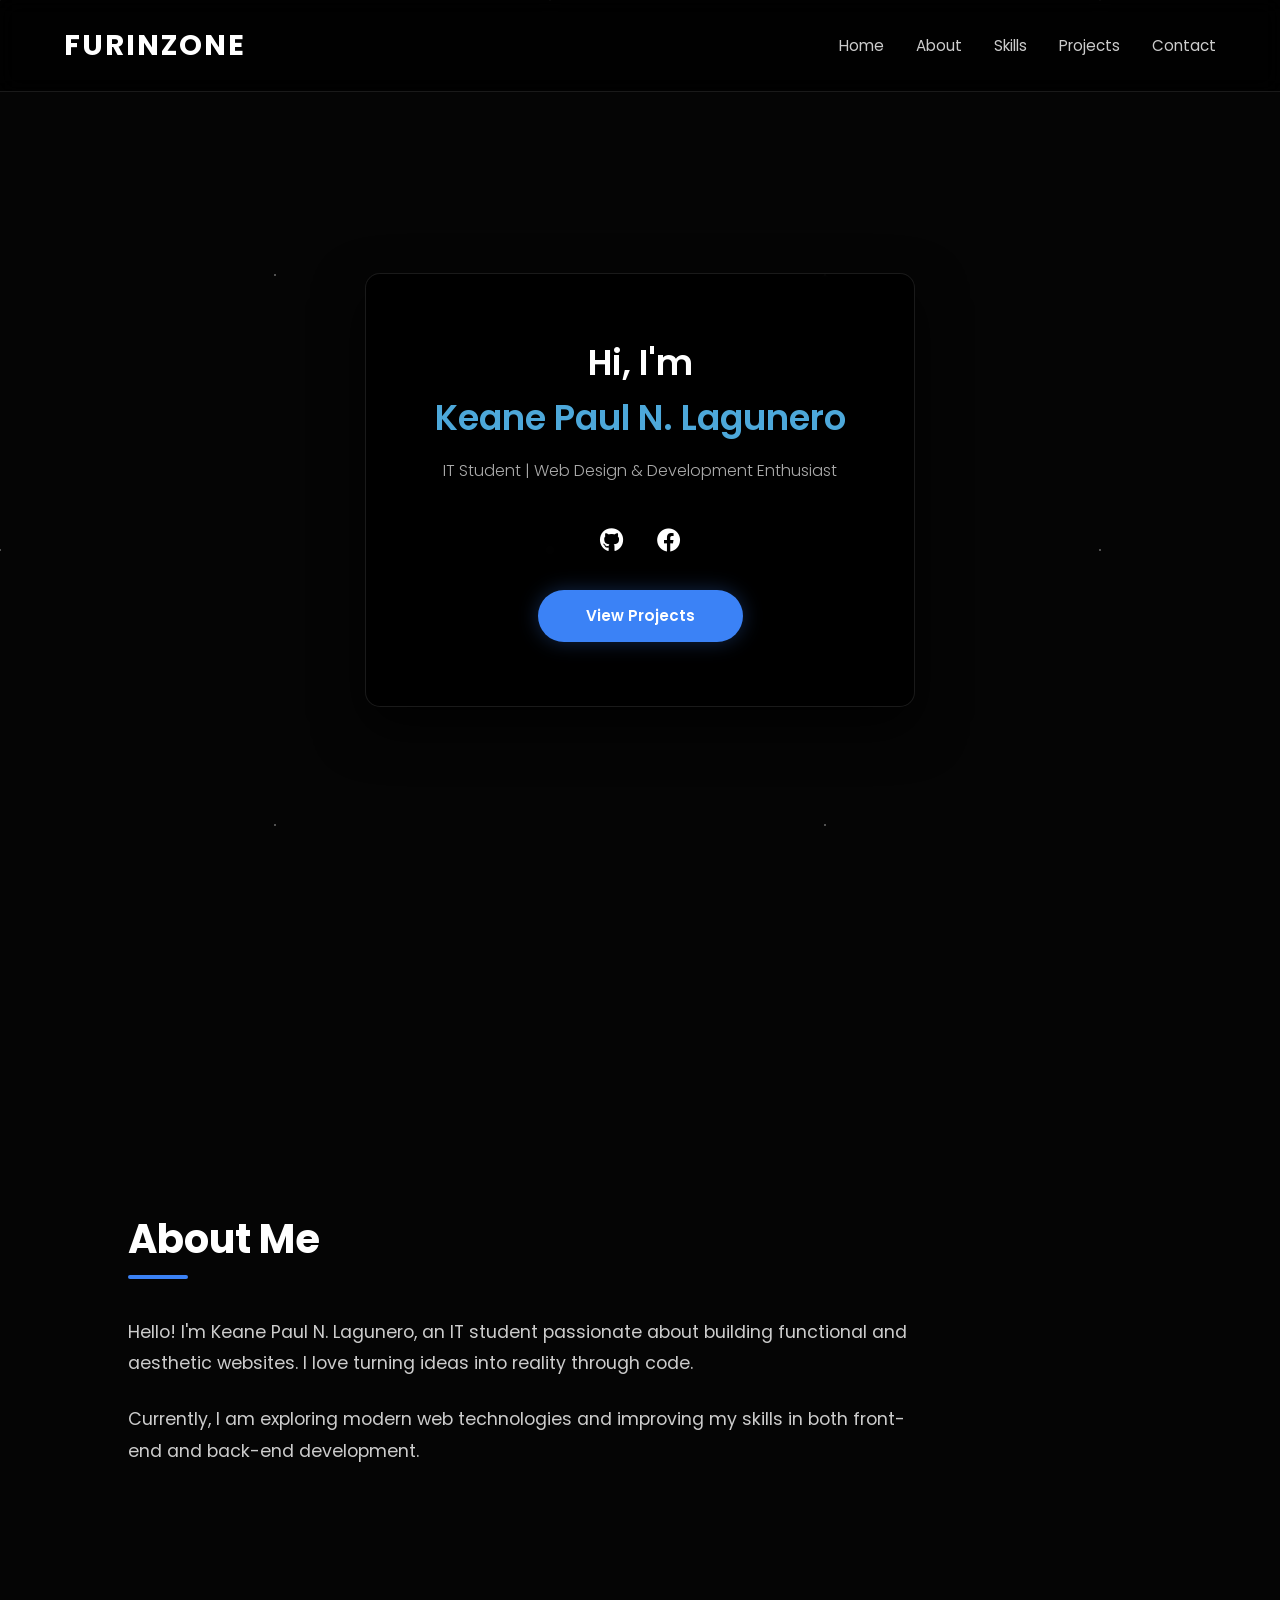
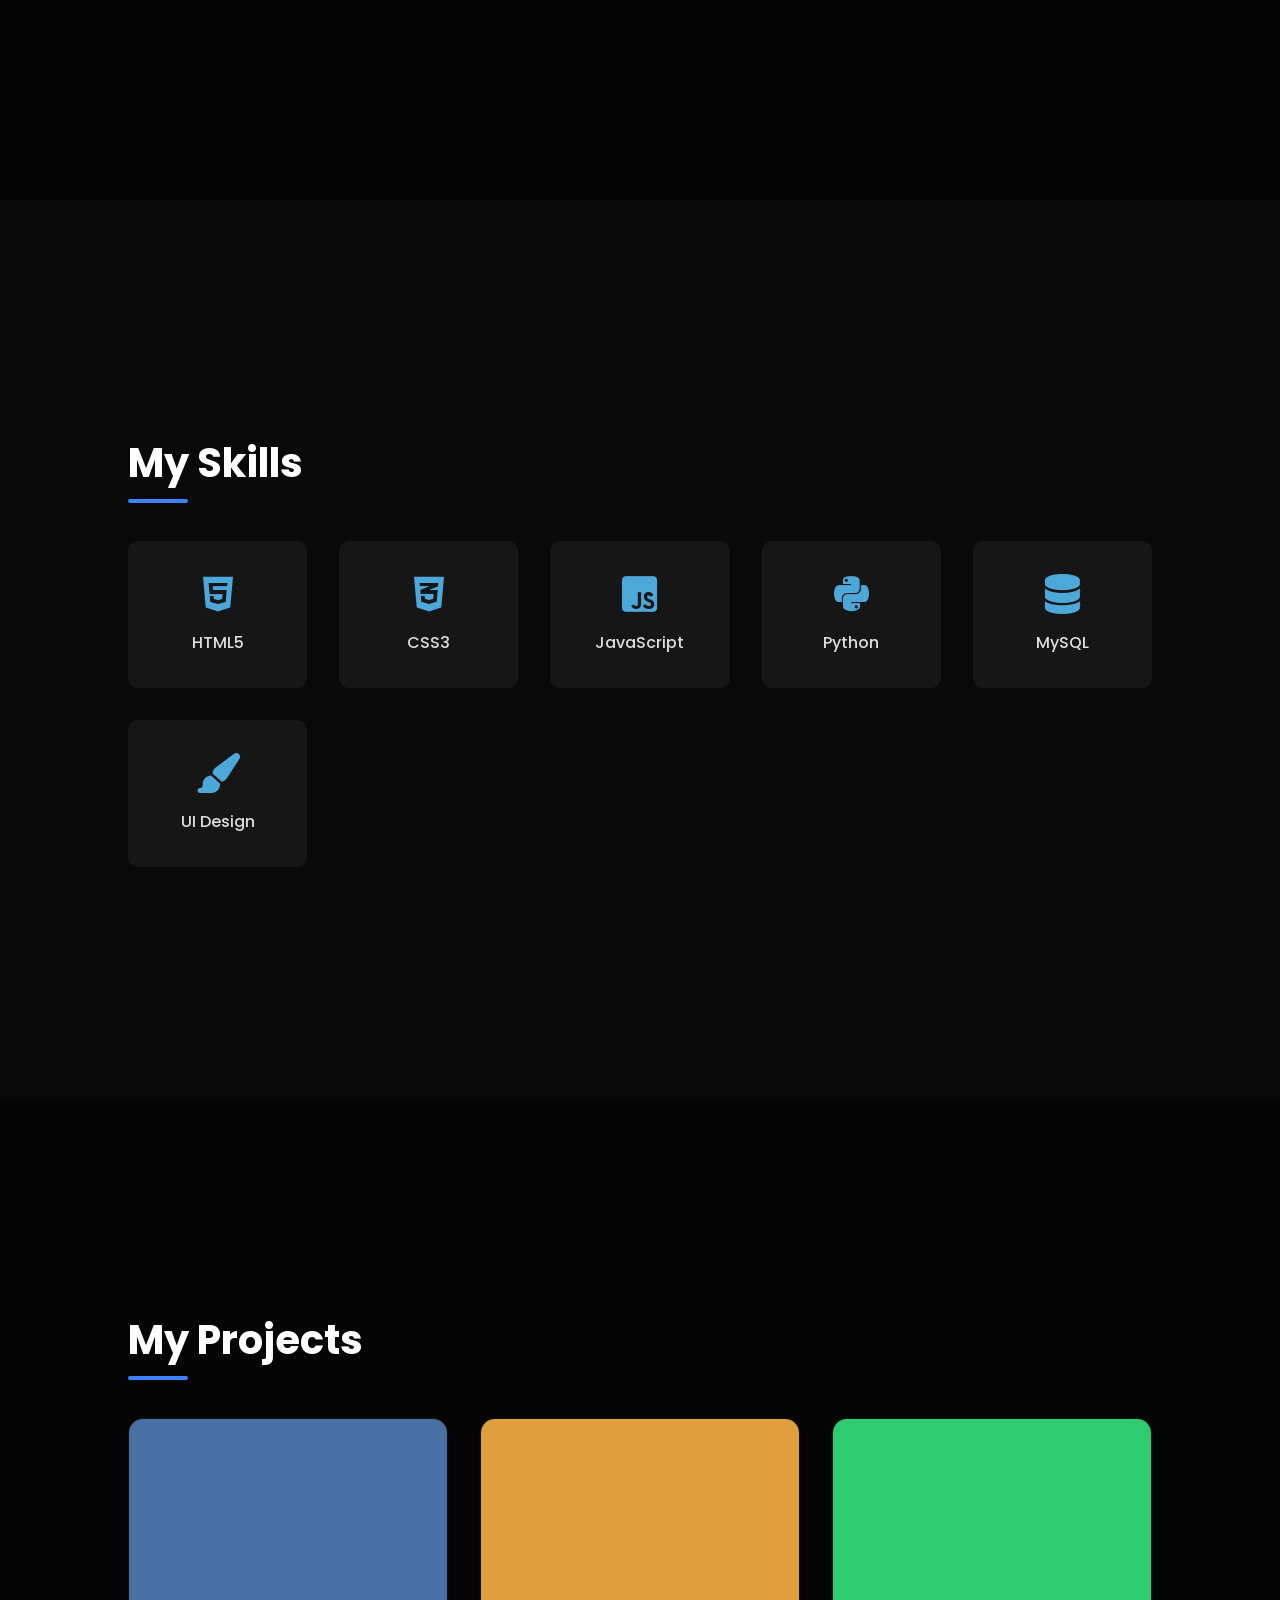
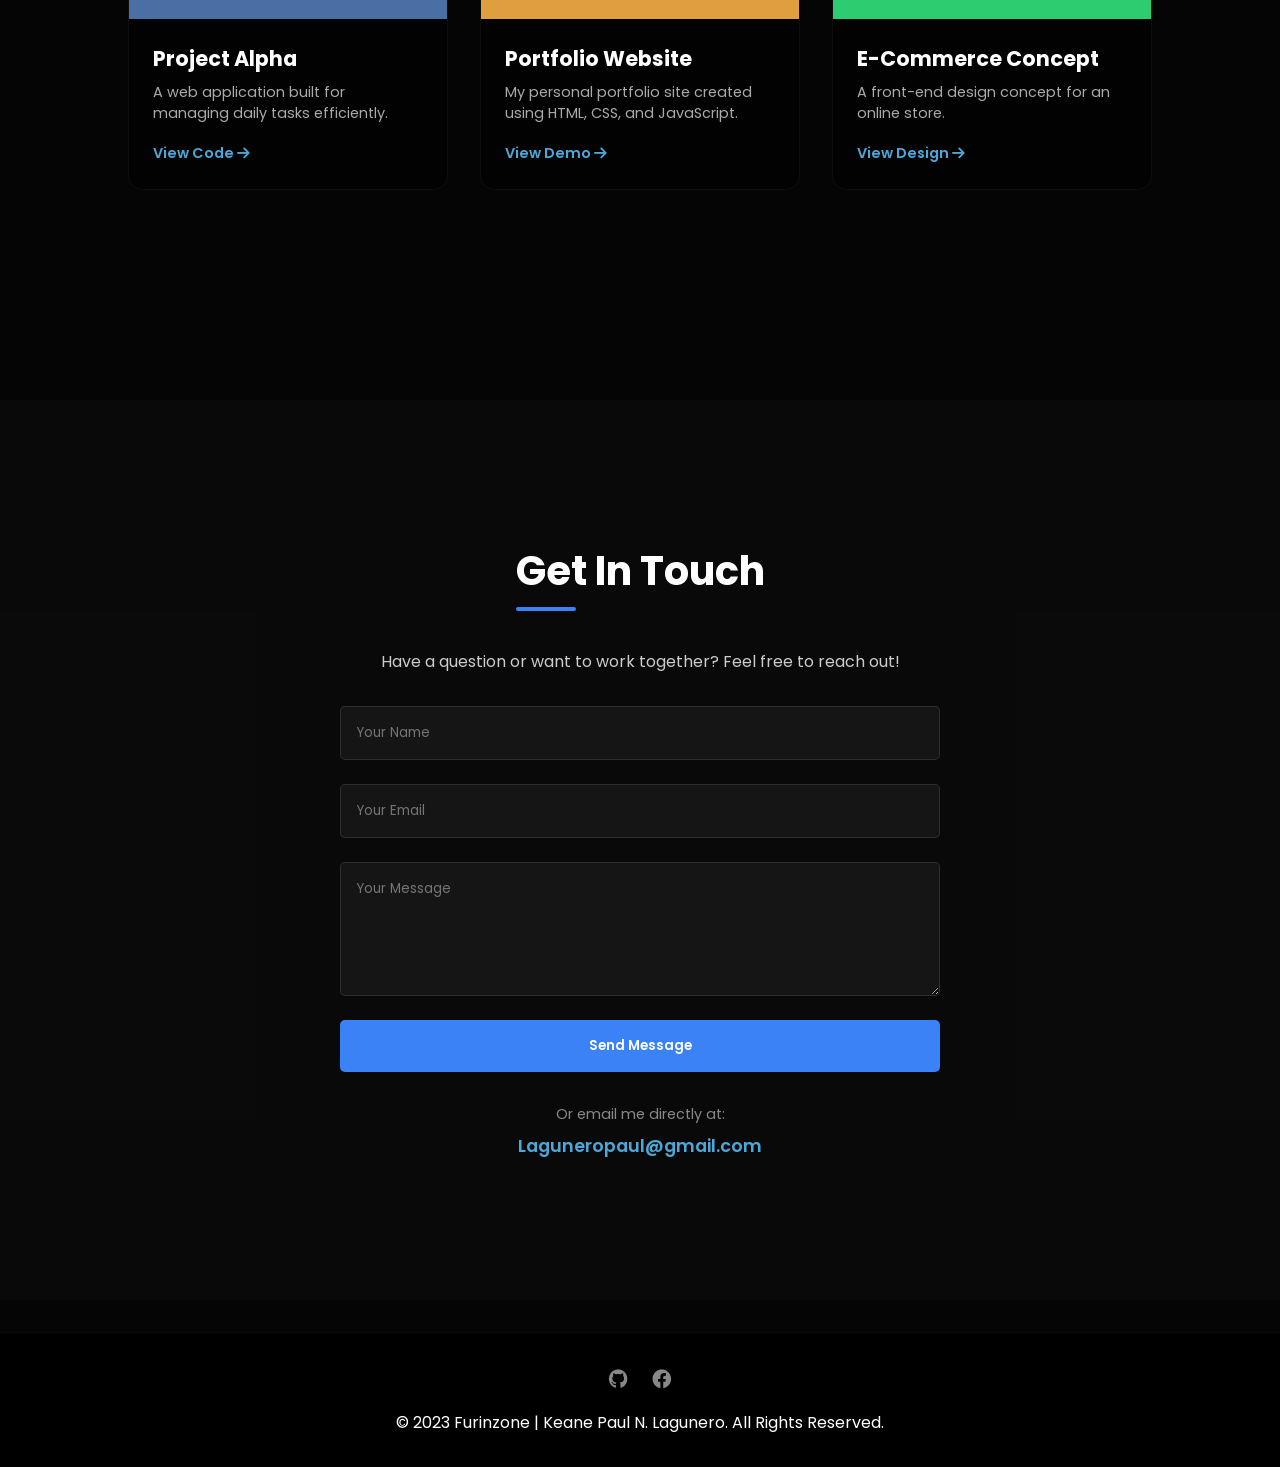
==== index.html @ 9ec929b7 "initial commit" ====
<!DOCTYPE html>
<html lang="en">
<head>
    <meta charset="UTF-8">
    <meta name="viewport" content="width=device-width, initial-scale=1.0">
    <title>Furinzone | Portfolio</title>
    <link rel="stylesheet" href="website/style.css">
    <!-- Google Fonts -->
    <link href="https://fonts.googleapis.com/css2?family=Poppins:wght@300;400;600;700&display=swap" rel="stylesheet">
    <!-- Icons -->
    <link rel="stylesheet" href="https://cdnjs.cloudflare.com/ajax/libs/font-awesome/6.0.0/css/all.min.css">
</head>
<body>

<!-- Navigation Bar -->
<nav class="navbar">
    <div class="logo">Furinzone</div>
    <ul class="nav-links">
        <li><a href="#home">Home</a></li>
        <li><a href="#about">About</a></li>
        <li><a href="#skills">Skills</a></li>
        <li><a href="#projects">Projects</a></li>
        <li><a href="#contact">Contact</a></li>
    </ul>
</nav>

<!-- SECTION 1: HOME / HERO -->
<section id="home" class="hero-section">
    <div class="hero-card">
        <div class="card-content">
            <h1>Hi, I'm <span class="highlight">Keane Paul N. Lagunero</span></h1>
            <p class="subtitle">IT Student | Web Design & Development Enthusiast</p>

            <!-- Social Links in Hero Card -->
            <div class="social-links-hero">
                <a href="https://github.com/ccoc0" target="_blank" title="GitHub"><i class="fab fa-github"></i></a>
                <a href="https://www.facebook.com/keanepaul1l/" target="_blank" title="Facebook"><i class="fab fa-facebook"></i></a>
            </div>

            <a href="#projects" class="btn-view">View Projects</a>
        </div>
    </div>
</section>

<!-- SECTION 2: ABOUT -->
<section id="about" class="section-style">
    <div class="container-box">
        <h2 class="section-title">About Me</h2>
        <p>Hello! I'm Keane Paul N. Lagunero, an IT student passionate about building functional and aesthetic websites. I love turning ideas into reality through code.</p>
        <p>Currently, I am exploring modern web technologies and improving my skills in both front-end and back-end development.</p>
    </div>
</section>

<!-- SECTION 3: SKILLS -->
<section id="skills" class="section-style alt-bg">
    <div class="container-box">
        <h2 class="section-title">My Skills</h2>
        <div class="skills-grid">
            <div class="skill-item">
                <i class="fab fa-html5"></i>
                <span>HTML5</span>
            </div>
            <div class="skill-item">
                <i class="fab fa-css3-alt"></i>
                <span>CSS3</span>
            </div>
            <div class="skill-item">
                <i class="fab fa-js-square"></i>
                <span>JavaScript</span>
            </div>
            <div class="skill-item">
                <i class="fab fa-python"></i>
                <span>Python</span>
            </div>
            <div class="skill-item">
                <i class="fas fa-database"></i>
                <span>MySQL</span>
            </div>
            <div class="skill-item">
                <i class="fas fa-paint-brush"></i>
                <span>UI Design</span>
            </div>
        </div>
    </div>
</section>

<!-- SECTION 4: PROJECTS -->
<section id="projects" class="section-style">
    <div class="container-box">
        <h2 class="section-title">My Projects</h2>
        <div class="projects-grid">
            <!-- Project 1 -->
            <div class="project-card">
                <div class="project-img" style="background-color: #4a6fa5;"></div>
                <div class="project-info">
                    <h3>Project Alpha</h3>
                    <p>A web application built for managing daily tasks efficiently.</p>
                    <a href="#" class="project-link">View Code <i class="fas fa-arrow-right"></i></a>
                </div>
            </div>
            <!-- Project 2 -->
            <div class="project-card">
                <div class="project-img" style="background-color: #e09f3e;"></div>
                <div class="project-info">
                    <h3>Portfolio Website</h3>
                    <p>My personal portfolio site created using HTML, CSS, and JavaScript.</p>
                    <a href="#" class="project-link">View Demo <i class="fas fa-arrow-right"></i></a>
                </div>
            </div>
            <!-- Project 3 -->
            <div class="project-card">
                <div class="project-img" style="background-color: #2ecc71;"></div>
                <div class="project-info">
                    <h3>E-Commerce Concept</h3>
                    <p>A front-end design concept for an online store.</p>
                    <a href="#" class="project-link">View Design <i class="fas fa-arrow-right"></i></a>
                </div>
            </div>
        </div>
    </div>
</section>

<!-- SECTION 5: CONTACT -->
<section id="contact" class="section-style alt-bg">
    <div class="container-box contact-container">
        <h2 class="section-title">Get In Touch</h2>
        <p>Have a question or want to work together? Feel free to reach out!</p>

        <!-- UPDATED FORM: This will open your email app to send the message -->
        <form class="contact-form" action="https://formspree.io/f/xeepodow" method="POST">
            <!-- Note: To make it send directly without backend code, change the form action to: -->
            <!-- action="mailto:Laguneropaul@gmail.com" method="POST" enctype="text/plain" -->
            <!-- But the cleanest way is the Mailto button below or Formspree -->

            <input type="text" name="name" placeholder="Your Name" required>
            <input type="email" name="email" placeholder="Your Email" required>
            <textarea name="message" placeholder="Your Message" rows="5" required></textarea>

            <!-- Button sends to your Gmail -->
            <button type="submit">Send Message</button>
        </form>

        <!-- Direct Email Button -->
        <div class="direct-contact">
            <p>Or email me directly at:</p>
            <a href="mailto:Laguneropaul@gmail.com" class="email-link">Laguneropaul@gmail.com</a>
        </div>
    </div>
</section>

<!-- Footer -->
<footer>
    <div class="footer-content">
        <!-- Socials in Footer -->
        <div class="social-links-footer">
            <a href="https://github.com/sheroneko380" target="_blank"><i class="fab fa-github"></i></a>
            <a href="https://facebook.com/keane.lagunero" target="_blank"><i class="fab fa-facebook"></i></a>
        </div>
        <p>&copy; 2023 Furinzone | Keane Paul N. Lagunero. All Rights Reserved.</p>
    </div>
</footer>

</body>
</html>
---- website/style.css ----
/* --- General Setup --- */
* {
    margin: 0;
    padding: 0;
    box-sizing: border-box;
}

html {
    scroll-behavior: smooth; /* Makes clicking nav links smooth */
}

body {
    font-family: 'Poppins', sans-serif;
    color: #fff;
    background-color: #050505; /* Deep dark background */
    overflow-x: hidden;
}

/* --- Starry Background Effect --- */
body::before {
    content: '';
    position: fixed;
    top: 0;
    left: 0;
    width: 100%;
    height: 100%;
    background-image:
            radial-gradient(white 1px, transparent 1px),
            radial-gradient(white 1px, transparent 1px);
    background-size: 550px 550px;
    background-position: 0 0, 275px 275px;
    z-index: -1; /* Puts stars behind everything */
    opacity: 0.3; /* Makes stars subtle */
}

/* --- Navigation --- */
.navbar {
    position: fixed;
    top: 0;
    width: 100%;
    display: flex;
    justify-content: space-between;
    align-items: center;
    padding: 1.5rem 5%;
    background-color: rgba(0, 0, 0, 0.8); /* Semi-transparent nav */
    backdrop-filter: blur(10px);
    z-index: 1000;
    border-bottom: 1px solid rgba(255, 255, 255, 0.1);
}

.logo {
    font-size: 1.8rem;
    font-weight: 700;
    letter-spacing: 2px;
    text-transform: uppercase;
    color: #fff;
}

.nav-links {
    display: flex;
    list-style: none;
    gap: 2rem;
}

.nav-links a {
    text-decoration: none;
    color: #ccc;
    font-size: 0.95rem;
    font-weight: 400;
    transition: 0.3s;
    position: relative;
}

.nav-links a:hover {
    color: #fff;
}

.nav-links a::after {
    content: '';
    position: absolute;
    width: 0;
    height: 2px;
    bottom: -5px;
    left: 0;
    background-color: #4da8da;
    transition: width 0.3s;
}

.nav-links a:hover::after {
    width: 100%;
}

/* --- Hero Section (Home) --- */
.hero-section {
    height: 100vh;
    display: flex;
    justify-content: center;
    align-items: center;
    padding-top: 80px; /* Space for fixed navbar */
}

.hero-card {
    background: rgba(0, 0, 0, 0.85);
    border: 1px solid rgba(255, 255, 255, 0.1);
    border-radius: 15px;
    padding: 4rem;
    width: 550px;
    text-align: center;
    box-shadow: 0 20px 50px rgba(0, 0, 0, 0.8);
    backdrop-filter: blur(5px);
    animation: float 6s ease-in-out infinite;
}

@keyframes float {
    0% { transform: translateY(0px); }
    50% { transform: translateY(-10px); }
    100% { transform: translateY(0px); }
}

.card-content h1 {
    font-size: 2.2rem;
    font-weight: 600;
    line-height: 1.4;
    margin-bottom: 1rem;
}

.highlight {
    color: #4da8da;
    display: block;
    margin-top: 5px;
}

.subtitle {
    color: #aaa;
    font-size: 1rem;
    margin-bottom: 2.5rem;
    font-weight: 300;
}

.btn-view {
    display: inline-block;
    background-color: #3b82f6;
    color: #fff;
    padding: 0.9rem 3rem;
    border-radius: 30px;
    text-decoration: none;
    font-weight: 600;
    font-size: 0.95rem;
    transition: 0.3s;
    box-shadow: 0 0 20px rgba(59, 130, 246, 0.3);
}

.btn-view:hover {
    background-color: #2563eb;
    transform: translateY(-3px);
    box-shadow: 0 0 25px rgba(59, 130, 246, 0.5);
}

/* --- General Sections --- */
.section-style {
    min-height: 100vh;
    padding: 100px 10%;
    display: flex;
    justify-content: center;
    align-items: center;
}

.container-box {
    max-width: 1100px;
    width: 100%;
}

.section-title {
    font-size: 2.5rem;
    margin-bottom: 3rem;
    position: relative;
    display: inline-block;
}

.section-title::after {
    content: '';
    position: absolute;
    left: 0;
    bottom: -10px;
    width: 60px;
    height: 4px;
    background-color: #3b82f6;
    border-radius: 2px;
}

.alt-bg {
    background-color: rgba(255, 255, 255, 0.02); /* Very subtle light difference */
}

/* --- About Section --- */
#about p {
    font-size: 1.1rem;
    color: #ccc;
    margin-bottom: 1.5rem;
    line-height: 1.8;
    max-width: 800px;
}

/* --- Skills Section --- */
.skills-grid {
    display: grid;
    grid-template-columns: repeat(auto-fit, minmax(150px, 1fr));
    gap: 2rem;
    text-align: center;
}

.skill-item {
    background: rgba(255, 255, 255, 0.05);
    padding: 2rem 1rem;
    border-radius: 10px;
    transition: 0.3s;
    border: 1px solid transparent;
}

.skill-item:hover {
    transform: translateY(-5px);
    border-color: rgba(255, 255, 255, 0.1);
    background: rgba(255, 255, 255, 0.08);
}

.skill-item i {
    font-size: 2.5rem;
    color: #4da8da;
    margin-bottom: 1rem;
    display: block;
}

.skill-item span {
    font-weight: 500;
    color: #ddd;
}

/* --- Projects Section --- */
.projects-grid {
    display: grid;
    grid-template-columns: repeat(auto-fit, minmax(300px, 1fr));
    gap: 2rem;
}

.project-card {
    background: rgba(0, 0, 0, 0.6);
    border-radius: 15px;
    overflow: hidden;
    transition: transform 0.3s;
    border: 1px solid rgba(255, 255, 255, 0.05);
}

.project-card:hover {
    transform: scale(1.02);
}

.project-img {
    height: 200px;
    width: 100%;
}

.project-info {
    padding: 1.5rem;
}

.project-info h3 {
    font-size: 1.3rem;
    margin-bottom: 0.5rem;
    color: #fff;
}

.project-info p {
    color: #aaa;
    font-size: 0.9rem;
    margin-bottom: 1rem;
}

.project-link {
    color: #4da8da;
    text-decoration: none;
    font-weight: 600;
    font-size: 0.9rem;
}

.project-link:hover {
    text-decoration: underline;
}

/* --- Contact Section --- */
.contact-container {
    text-align: center;
}

.contact-container p {
    color: #ccc;
    margin-bottom: 2rem;
}

.contact-form {
    max-width: 600px;
    margin: 0 auto;
    display: flex;
    flex-direction: column;
    gap: 1.5rem;
}

.contact-form input,
.contact-form textarea {
    background: rgba(255, 255, 255, 0.05);
    border: 1px solid rgba(255, 255, 255, 0.1);
    padding: 1rem;
    border-radius: 5px;
    color: #fff;
    font-family: 'Poppins', sans-serif;
}

.contact-form input:focus,
.contact-form textarea:focus {
    outline: none;
    border-color: #4da8da;
}

.contact-form button {
    background-color: #3b82f6;
    color: #fff;
    padding: 1rem;
    border: none;
    border-radius: 5px;
    font-weight: 600;
    cursor: pointer;
    transition: 0.3s;
    font-family: 'Poppins', sans-serif;
}

.contact-form button:hover {
    background-color: #2563eb;
}

/* --- Footer --- */
footer {
    background-color: rgba(0, 0, 0, 0.9);
    text-align: center;
    padding: 2rem 0;
    border-top: 1px solid rgba(255, 255, 255, 0.05);
    margin-top: 2rem;
}

/* --- Responsive Design --- */
@media (max-width: 768px) {
    .nav-links {
        display: none; /* Hide nav links on small screens for simplicity */
    }

    .hero-card {
        width: 90%;
        padding: 2rem;
    }

    .card-content h1 {
        font-size: 1.8rem;
    }

    .section-title {
        font-size: 2rem;
    }
}

/* --- Social Links in Hero Card --- */
.social-links-hero {
    margin-bottom: 2rem;
}

.social-links-hero a {
    color: #fff;
    font-size: 1.5rem;
    margin: 0 15px;
    transition: 0.3s;
}

.social-links-hero a:hover {
    color: #4da8da;
    transform: translateY(-3px);
}

/* --- Direct Email Link Styling --- */
.direct-contact {
    margin-top: 2rem;
    text-align: center;
}

.direct-contact p {
    color: #888;
    font-size: 0.9rem;
    margin-bottom: 0.5rem;
}

.email-link {
    color: #4da8da;
    font-weight: 600;
    text-decoration: none;
    font-size: 1.1rem;
}

.email-link:hover {
    text-decoration: underline;
}

/* --- Footer Socials --- */
.footer-content {
    display: flex;
    flex-direction: column;
    align-items: center;
    gap: 1rem;
}

.social-links-footer a {
    color: #888;
    font-size: 1.2rem;
    margin: 0 10px;
    transition: 0.3s;
}

.social-links-footer a:hover {
    color: #fff;
}
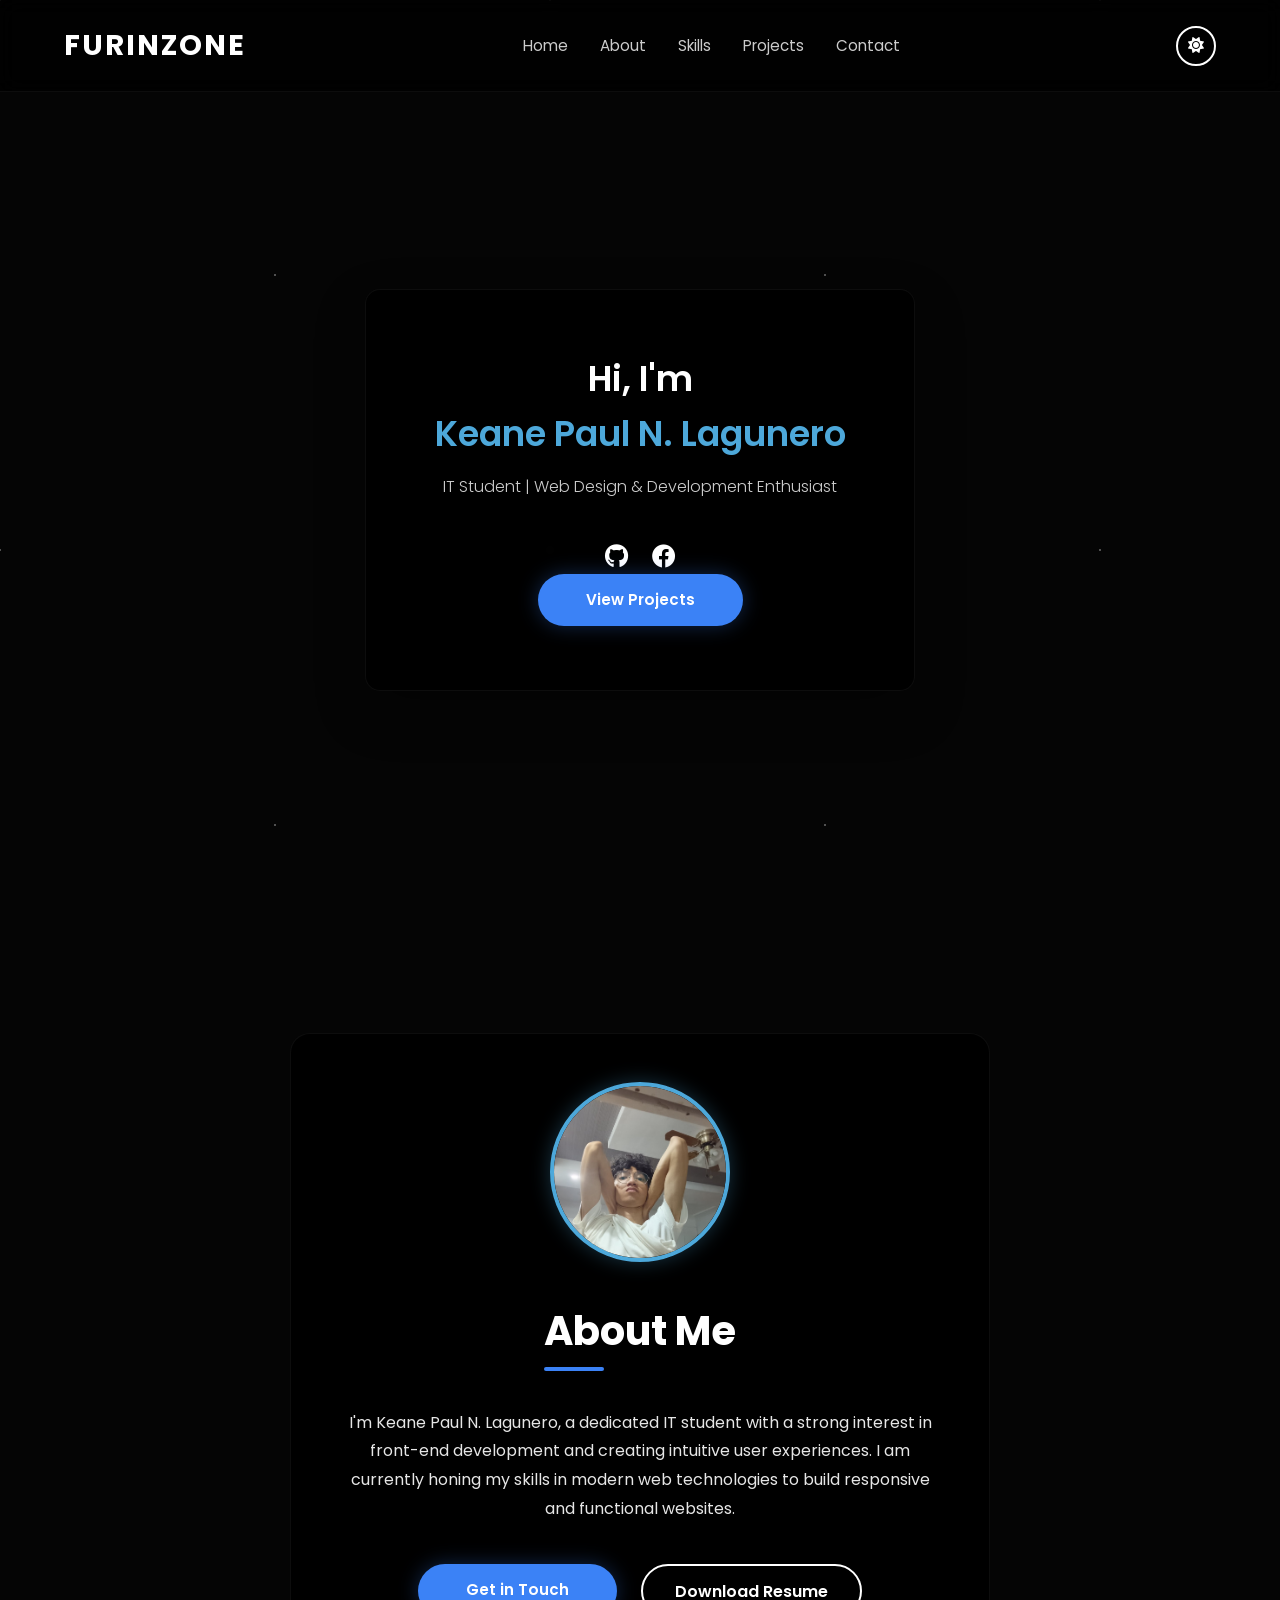
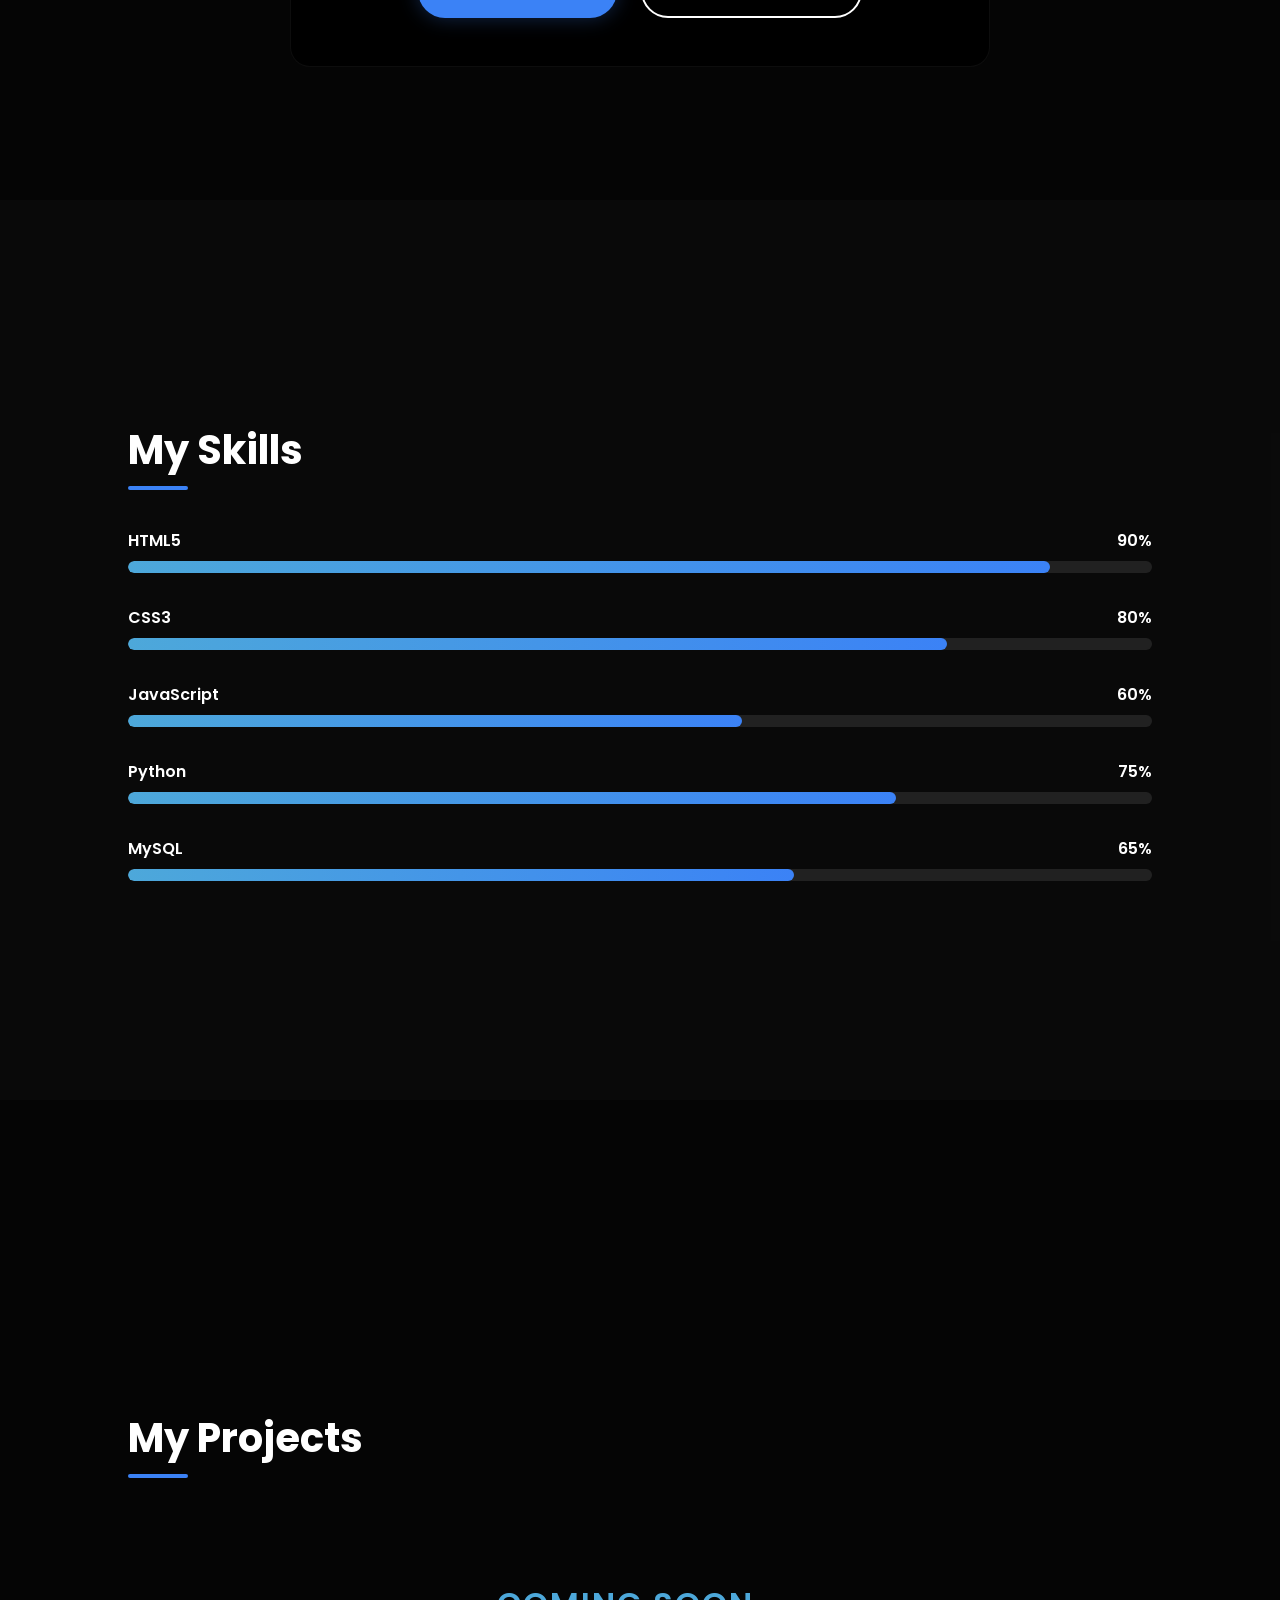
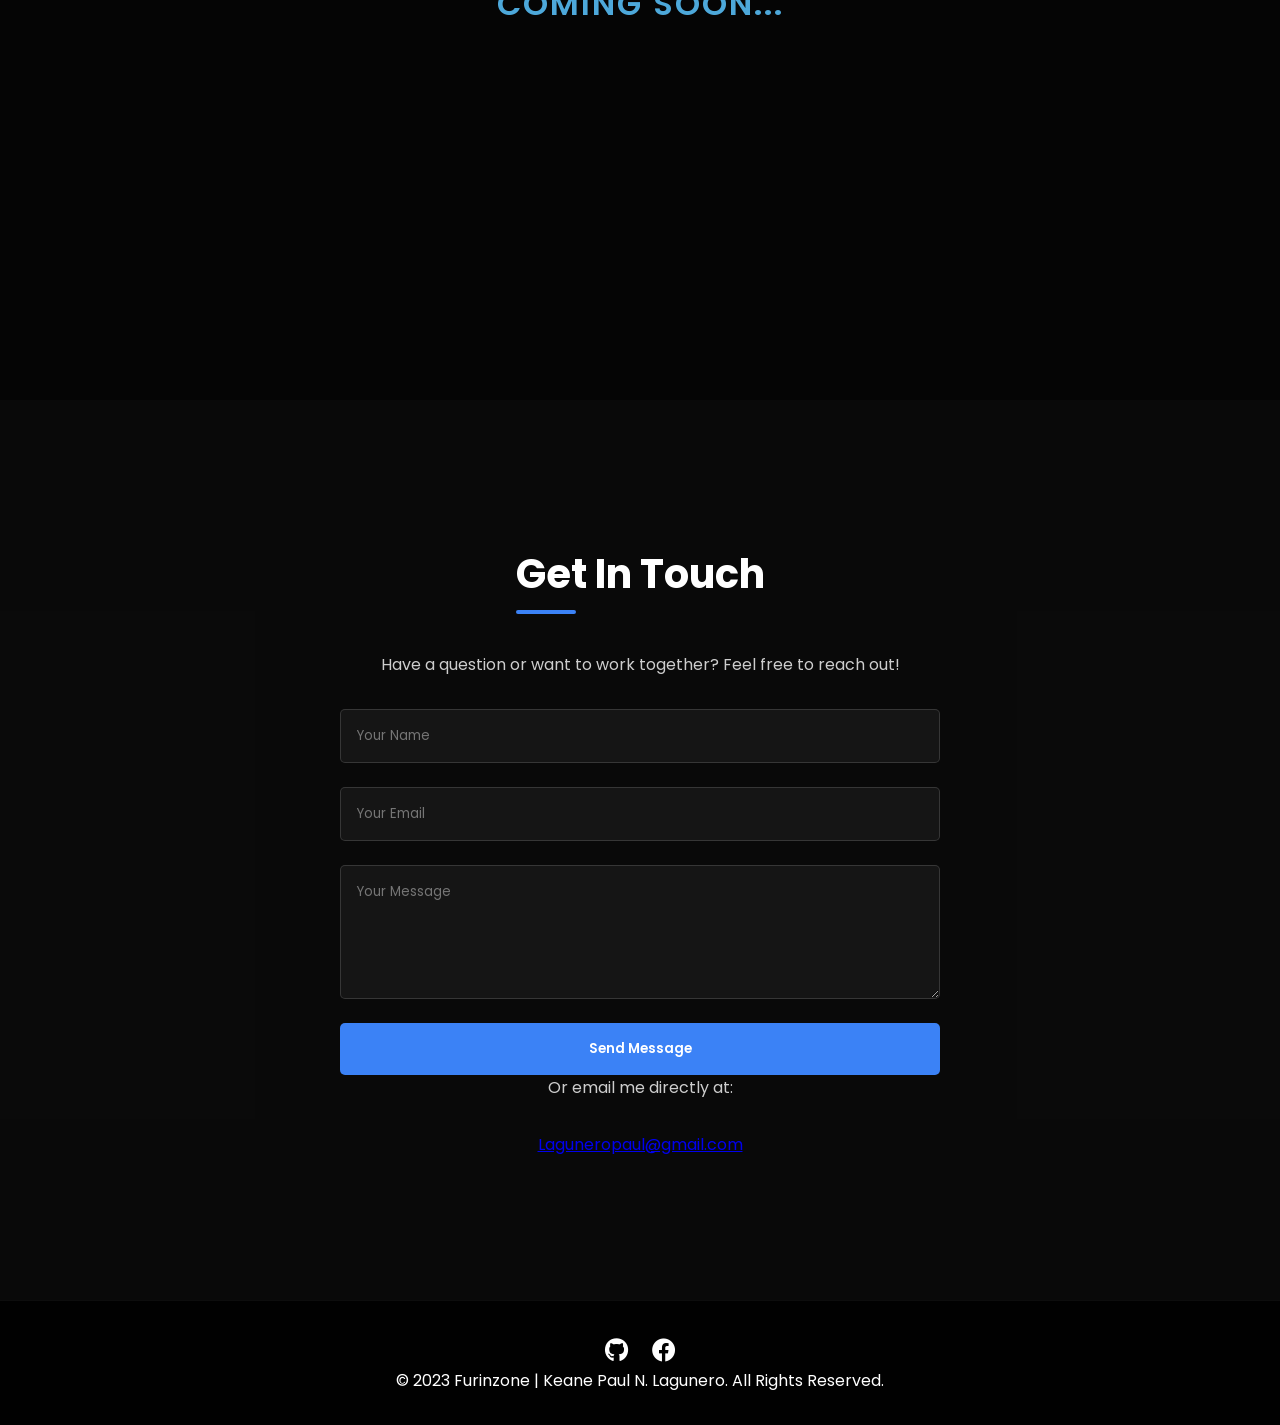
==== commit a4375eff: "initial commit" ====
--- a/index.html
+++ b/index.html
@@ -1,10 +1,10 @@
 <!DOCTYPE html>
-<html lang="en">
+<html lang="en" data-theme="dark">
 <head>
     <meta charset="UTF-8">
     <meta name="viewport" content="width=device-width, initial-scale=1.0">
     <title>Furinzone | Portfolio</title>
-    <link rel="stylesheet" href="website/style.css">
+    <link rel="stylesheet" href="style.css">
     <!-- Google Fonts -->
     <link href="https://fonts.googleapis.com/css2?family=Poppins:wght@300;400;600;700&display=swap" rel="stylesheet">
     <!-- Icons -->
@@ -22,6 +22,10 @@
         <li><a href="#projects">Projects</a></li>
         <li><a href="#contact">Contact</a></li>
     </ul>
+    <!-- Theme Toggle Button -->
+    <button class="theme-toggle" id="theme-toggle">
+        <i class="fas fa-sun"></i>
+    </button>
 </nav>
 
 <!-- SECTION 1: HOME / HERO -->
@@ -30,13 +34,10 @@
         <div class="card-content">
             <h1>Hi, I'm <span class="highlight">Keane Paul N. Lagunero</span></h1>
             <p class="subtitle">IT Student | Web Design & Development Enthusiast</p>
-
-            <!-- Social Links in Hero Card -->
             <div class="social-links-hero">
-                <a href="https://github.com/ccoc0" target="_blank" title="GitHub"><i class="fab fa-github"></i></a>
-                <a href="https://www.facebook.com/keanepaul1l/" target="_blank" title="Facebook"><i class="fab fa-facebook"></i></a>
-            </div>
-
+                <a href="https://github.com/sheroneko380" target="_blank"><i class="fab fa-github"></i></a>
+                <a href="https://facebook.com/keane.lagunero" target="_blank"><i class="fab fa-facebook"></i></a>
+            </div>
             <a href="#projects" class="btn-view">View Projects</a>
         </div>
     </div>
@@ -44,41 +45,81 @@
 
 <!-- SECTION 2: ABOUT -->
 <section id="about" class="section-style">
-    <div class="container-box">
+    <div class="about-container">
+        <div class="profile-img-wrapper">
+            <!-- CHANGE THE IMAGE SRC HERE -->
+            <img src="images/profile.jpg" alt="Keane Paul N. Lagunero" class="about-profile-img">
+        </div>
         <h2 class="section-title">About Me</h2>
-        <p>Hello! I'm Keane Paul N. Lagunero, an IT student passionate about building functional and aesthetic websites. I love turning ideas into reality through code.</p>
-        <p>Currently, I am exploring modern web technologies and improving my skills in both front-end and back-end development.</p>
-    </div>
-</section>
-
-<!-- SECTION 3: SKILLS -->
+        <p class="about-desc">
+            I'm Keane Paul N. Lagunero, a dedicated IT student with a strong interest in front-end development and creating intuitive user experiences. I am currently honing my skills in modern web technologies to build responsive and functional websites.
+        </p>
+        <div class="about-btns">
+            <a href="#contact" class="btn-view">Get in Touch</a>
+            <a href="#" class="btn-outline">Download Resume</a>
+        </div>
+    </div>
+</section>
+
+<!-- SECTION 3: SKILLS (Updated with Bars) -->
 <section id="skills" class="section-style alt-bg">
     <div class="container-box">
         <h2 class="section-title">My Skills</h2>
-        <div class="skills-grid">
-            <div class="skill-item">
-                <i class="fab fa-html5"></i>
-                <span>HTML5</span>
-            </div>
-            <div class="skill-item">
-                <i class="fab fa-css3-alt"></i>
-                <span>CSS3</span>
-            </div>
-            <div class="skill-item">
-                <i class="fab fa-js-square"></i>
-                <span>JavaScript</span>
-            </div>
-            <div class="skill-item">
-                <i class="fab fa-python"></i>
-                <span>Python</span>
-            </div>
-            <div class="skill-item">
-                <i class="fas fa-database"></i>
-                <span>MySQL</span>
-            </div>
-            <div class="skill-item">
-                <i class="fas fa-paint-brush"></i>
-                <span>UI Design</span>
+
+        <div class="skills-bars-container">
+            <!-- Skill 1 -->
+            <div class="skill-bar-item">
+                <div class="skill-header">
+                    <span>HTML5</span>
+                    <span>90%</span>
+                </div>
+                <div class="skill-bar">
+                    <div class="skill-progress" data-progress="90"></div>
+                </div>
+            </div>
+
+            <!-- Skill 2 -->
+            <div class="skill-bar-item">
+                <div class="skill-header">
+                    <span>CSS3</span>
+                    <span>80%</span>
+                </div>
+                <div class="skill-bar">
+                    <div class="skill-progress" data-progress="80"></div>
+                </div>
+            </div>
+
+            <!-- Skill 3 -->
+            <div class="skill-bar-item">
+                <div class="skill-header">
+                    <span>JavaScript</span>
+                    <span>60%</span>
+                </div>
+                <div class="skill-bar">
+                    <div class="skill-progress" data-progress="60"></div>
+                </div>
+            </div>
+
+            <!-- Skill 4 -->
+            <div class="skill-bar-item">
+                <div class="skill-header">
+                    <span>Python</span>
+                    <span>75%</span>
+                </div>
+                <div class="skill-bar">
+                    <div class="skill-progress" data-progress="75"></div>
+                </div>
+            </div>
+
+            <!-- Skill 5 -->
+            <div class="skill-bar-item">
+                <div class="skill-header">
+                    <span>MySQL</span>
+                    <span>65%</span>
+                </div>
+                <div class="skill-bar">
+                    <div class="skill-progress" data-progress="65"></div>
+                </div>
             </div>
         </div>
     </div>
@@ -88,34 +129,8 @@
 <section id="projects" class="section-style">
     <div class="container-box">
         <h2 class="section-title">My Projects</h2>
-        <div class="projects-grid">
-            <!-- Project 1 -->
-            <div class="project-card">
-                <div class="project-img" style="background-color: #4a6fa5;"></div>
-                <div class="project-info">
-                    <h3>Project Alpha</h3>
-                    <p>A web application built for managing daily tasks efficiently.</p>
-                    <a href="#" class="project-link">View Code <i class="fas fa-arrow-right"></i></a>
-                </div>
-            </div>
-            <!-- Project 2 -->
-            <div class="project-card">
-                <div class="project-img" style="background-color: #e09f3e;"></div>
-                <div class="project-info">
-                    <h3>Portfolio Website</h3>
-                    <p>My personal portfolio site created using HTML, CSS, and JavaScript.</p>
-                    <a href="#" class="project-link">View Demo <i class="fas fa-arrow-right"></i></a>
-                </div>
-            </div>
-            <!-- Project 3 -->
-            <div class="project-card">
-                <div class="project-img" style="background-color: #2ecc71;"></div>
-                <div class="project-info">
-                    <h3>E-Commerce Concept</h3>
-                    <p>A front-end design concept for an online store.</p>
-                    <a href="#" class="project-link">View Design <i class="fas fa-arrow-right"></i></a>
-                </div>
-            </div>
+        <div class="coming-soon-box">
+            <p>Coming Soon...</p>
         </div>
     </div>
 </section>
@@ -126,21 +141,12 @@
         <h2 class="section-title">Get In Touch</h2>
         <p>Have a question or want to work together? Feel free to reach out!</p>
 
-        <!-- UPDATED FORM: This will open your email app to send the message -->
-        <form class="contact-form" action="https://formspree.io/f/xeepodow" method="POST">
-            <!-- Note: To make it send directly without backend code, change the form action to: -->
-            <!-- action="mailto:Laguneropaul@gmail.com" method="POST" enctype="text/plain" -->
-            <!-- But the cleanest way is the Mailto button below or Formspree -->
-
+        <form class="contact-form" action="mailto:Laguneropaul@gmail.com" method="POST" enctype="text/plain">
             <input type="text" name="name" placeholder="Your Name" required>
             <input type="email" name="email" placeholder="Your Email" required>
             <textarea name="message" placeholder="Your Message" rows="5" required></textarea>
-
-            <!-- Button sends to your Gmail -->
             <button type="submit">Send Message</button>
         </form>
-
-        <!-- Direct Email Button -->
         <div class="direct-contact">
             <p>Or email me directly at:</p>
             <a href="mailto:Laguneropaul@gmail.com" class="email-link">Laguneropaul@gmail.com</a>
@@ -151,7 +157,6 @@
 <!-- Footer -->
 <footer>
     <div class="footer-content">
-        <!-- Socials in Footer -->
         <div class="social-links-footer">
             <a href="https://github.com/sheroneko380" target="_blank"><i class="fab fa-github"></i></a>
             <a href="https://facebook.com/keane.lagunero" target="_blank"><i class="fab fa-facebook"></i></a>
@@ -160,5 +165,43 @@
     </div>
 </footer>
 
+<!-- JavaScript for Theme Toggle & Skill Bars -->
+<script>
+    // --- Theme Toggle ---
+    const toggleBtn = document.getElementById('theme-toggle');
+    const html = document.documentElement; // Targets the <html> tag
+
+    toggleBtn.addEventListener('click', () => {
+        const currentTheme = html.getAttribute('data-theme');
+        const newTheme = currentTheme === 'dark' ? 'light' : 'dark';
+        html.setAttribute('data-theme', newTheme);
+
+        // Change Icon
+        const icon = toggleBtn.querySelector('i');
+        if (newTheme === 'light') {
+            icon.classList.remove('fa-sun');
+            icon.classList.add('fa-moon');
+        } else {
+            icon.classList.remove('fa-moon');
+            icon.classList.add('fa-sun');
+        }
+    });
+
+    // --- Skill Bar Animation ---
+    // Runs when the section is visible
+    const skillSection = document.getElementById('skills');
+    const progressBars = document.querySelectorAll('.skill-progress');
+
+    const showProgress = () => {
+        progressBars.forEach(bar => {
+            const value = bar.getAttribute('data-progress');
+            bar.style.width = value + '%';
+        });
+    };
+
+    // Simple trigger when page loads (you can make this advanced with Intersection Observer)
+    window.addEventListener('load', showProgress);
+</script>
+
 </body>
 </html>
--- a/style.css
+++ b/style.css
@@ -0,0 +1,331 @@
+/* --- General Setup & CSS Variables --- */
+:root {
+    /* Dark Theme (Default) */
+    --bg-color: #050505;
+    --text-color: #fff;
+    --card-bg: rgba(0, 0, 0, 0.85);
+    --accent-color: #4da8da;
+    --btn-bg: #3b82f6;
+    --alt-bg: rgba(255, 255, 255, 0.02);
+    --nav-bg: rgba(0, 0, 0, 0.8);
+}
+
+[data-theme="light"] {
+    /* Light Theme */
+    --bg-color: #f0f2f5;
+    --text-color: #333;
+    --card-bg: rgba(255, 255, 255, 0.9);
+    --accent-color: #007bff;
+    --btn-bg: #007bff;
+    --alt-bg: #ffffff;
+    --nav-bg: rgba(255, 255, 255, 0.9);
+}
+
+* {
+    margin: 0;
+    padding: 0;
+    box-sizing: border-box;
+}
+
+html {
+    scroll-behavior: smooth;
+}
+
+body {
+    font-family: 'Poppins', sans-serif;
+    background-color: var(--bg-color);
+    color: var(--text-color);
+    overflow-x: hidden;
+    transition: background-color 0.3s ease, color 0.3s ease;
+}
+
+/* --- Starry Background Effect (Only for Dark Mode) --- */
+body::before {
+    content: '';
+    position: fixed;
+    top: 0;
+    left: 0;
+    width: 100%;
+    height: 100%;
+    background-image:
+            radial-gradient(white 1px, transparent 1px),
+            radial-gradient(white 1px, transparent 1px);
+    background-size: 550px 550px;
+    background-position: 0 0, 275px 275px;
+    z-index: -1;
+    opacity: 0.3;
+}
+
+[data-theme="light"] body::before {
+    opacity: 0; /* Hide stars in light mode */
+}
+
+/* --- Navigation --- */
+.navbar {
+    position: fixed;
+    top: 0;
+    width: 100%;
+    display: flex;
+    justify-content: space-between;
+    align-items: center;
+    padding: 1.5rem 5%;
+    background-color: var(--nav-bg);
+    backdrop-filter: blur(10px);
+    z-index: 1000;
+    border-bottom: 1px solid rgba(128, 128, 128, 0.1);
+}
+
+.logo {
+    font-size: 1.8rem;
+    font-weight: 700;
+    letter-spacing: 2px;
+    text-transform: uppercase;
+    color: var(--text-color);
+    text-decoration: none;  /* ADD THIS */
+    cursor: pointer;        /* ADD THIS */
+}
+
+.nav-links {
+    display: flex;
+    list-style: none;
+    gap: 2rem;
+}
+
+.nav-links a {
+    text-decoration: none;
+    color: var(--text-color);
+    opacity: 0.8;
+    font-size: 0.95rem;
+    font-weight: 400;
+    transition: 0.3s;
+}
+
+.nav-links a:hover {
+    opacity: 1;
+    color: var(--accent-color);
+}
+
+/* Theme Toggle Button */
+.theme-toggle {
+    background: none;
+    border: 2px solid var(--text-color);
+    color: var(--text-color);
+    width: 40px;
+    height: 40px;
+    border-radius: 50%;
+    cursor: pointer;
+    font-size: 1rem;
+    transition: 0.3s;
+}
+
+.theme-toggle:hover {
+    background-color: var(--text-color);
+    color: var(--bg-color);
+}
+
+/* --- Hero Section --- */
+.hero-section {
+    height: 100vh;
+    display: flex;
+    justify-content: center;
+    align-items: center;
+    padding-top: 80px;
+}
+
+.hero-card {
+    background: var(--card-bg);
+    border: 1px solid rgba(128, 128, 128, 0.1);
+    border-radius: 15px;
+    padding: 4rem;
+    width: 550px;
+    text-align: center;
+    box-shadow: 0 20px 50px rgba(0, 0, 0, 0.3);
+    backdrop-filter: blur(5px);
+    animation: float 6s ease-in-out infinite;
+}
+
+@keyframes float {
+    0% { transform: translateY(0px); }
+    50% { transform: translateY(-10px); }
+    100% { transform: translateY(0px); }
+}
+
+.card-content h1 {
+    font-size: 2.2rem;
+    font-weight: 600;
+    line-height: 1.4;
+    margin-bottom: 1rem;
+}
+
+.highlight {
+    color: var(--accent-color);
+    display: block;
+    margin-top: 5px;
+}
+
+.subtitle {
+    color: var(--text-color);
+    opacity: 0.8;
+    font-size: 1rem;
+    margin-bottom: 2.5rem;
+    font-weight: 300;
+}
+
+.btn-view {
+    display: inline-block;
+    background-color: var(--btn-bg);
+    color: #fff;
+    padding: 0.9rem 3rem;
+    border-radius: 30px;
+    text-decoration: none;
+    font-weight: 600;
+    font-size: 0.95rem;
+    transition: 0.3s;
+    box-shadow: 0 0 20px rgba(59, 130, 246, 0.3);
+}
+
+.btn-view:hover {
+    opacity: 0.9;
+    transform: translateY(-3px);
+}
+
+/* --- General Sections --- */
+.section-style {
+    min-height: 100vh;
+    padding: 100px 10%;
+    display: flex;
+    justify-content: center;
+    align-items: center;
+}
+
+.container-box {
+    max-width: 1100px;
+    width: 100%;
+}
+
+.section-title {
+    font-size: 2.5rem;
+    margin-bottom: 3rem;
+    position: relative;
+    display: inline-block;
+    color: var(--text-color);
+}
+
+.section-title::after {
+    content: '';
+    position: absolute;
+    left: 0;
+    bottom: -10px;
+    width: 60px;
+    height: 4px;
+    background-color: var(--btn-bg);
+    border-radius: 2px;
+}
+
+.alt-bg {
+    background-color: var(--alt-bg);
+}
+
+/* --- About Section --- */
+.about-container {
+    text-align: center;
+    max-width: 700px;
+    margin: 0 auto;
+    background: var(--card-bg);
+    padding: 3rem;
+    border-radius: 20px;
+    border: 1px solid rgba(128, 128, 128, 0.1);
+}
+
+.about-profile-img {
+    width: 180px;
+    height: 180px;
+    border-radius: 50%;
+    object-fit: cover;
+    border: 4px solid var(--accent-color);
+    box-shadow: 0 0 20px rgba(77, 168, 218, 0.3);
+    margin-bottom: 2rem;
+}
+
+.about-desc {
+    color: var(--text-color);
+    opacity: 0.9;
+    margin-bottom: 2.5rem;
+    line-height: 1.8;
+}
+
+.about-btns {
+    display: flex;
+    justify-content: center;
+    gap: 1.5rem;
+    flex-wrap: wrap;
+}
+
+.btn-outline {
+    display: inline-block;
+    padding: 0.8rem 2rem;
+    border: 2px solid var(--text-color);
+    color: var(--text-color);
+    border-radius: 30px;
+    text-decoration: none;
+    font-weight: 600;
+    transition: 0.3s;
+}
+
+.btn-outline:hover {
+    background-color: var(--text-color);
+    color: var(--bg-color);
+}
+
+/* --- Skills Section (Bar Style) --- */
+.skills-bars-container {
+    display: flex;
+    flex-direction: column;
+    gap: 2rem;
+}
+
+.skill-bar-item {
+    width: 100%;
+}
+
+.skill-header {
+    display: flex;
+    justify-content: space-between;
+    margin-bottom: 0.5rem;
+    font-weight: 600;
+    color: var(--text-color);
+}
+
+.skill-bar {
+    height: 12px;
+    background-color: rgba(128, 128, 128, 0.2);
+    border-radius: 20px;
+    overflow: hidden;
+}
+
+.skill-progress {
+    height: 100%;
+    background: linear-gradient(90deg, var(--accent-color), var(--btn-bg));
+    border-radius: 20px;
+    width: 0%; /* Start at 0, animated by JS */
+    transition: width 1.5s ease-in-out;
+}
+
+/* --- Projects / Contact / Footer (Keep previous styles) --- */
+.coming-soon-box { text-align: center; padding: 4rem 0; }
+.coming-soon-box p { font-size: 2rem; color: var(--accent-color); font-weight: 600; letter-spacing: 2px; text-transform: uppercase; }
+.contact-container { text-align: center; }
+.contact-container p { color: var(--text-color); opacity: 0.8; margin-bottom: 2rem; }
+.contact-form { max-width: 600px; margin: 0 auto; display: flex; flex-direction: column; gap: 1.5rem; }
+.contact-form input, .contact-form textarea { background: rgba(128, 128, 128, 0.1); border: 1px solid rgba(128, 128, 128, 0.3); padding: 1rem; border-radius: 5px; color: var(--text-color); font-family: 'Poppins', sans-serif; }
+.contact-form input:focus, .contact-form textarea:focus { outline: none; border-color: var(--accent-color); }
+.contact-form button { background-color: var(--btn-bg); color: #fff; padding: 1rem; border: none; border-radius: 5px; font-weight: 600; cursor: pointer; transition: 0.3s; font-family: 'Poppins', sans-serif; }
+.social-links-hero a, .social-links-footer a { color: var(--text-color); margin: 0 10px; font-size: 1.5rem; transition: 0.3s; }
+.social-links-hero a:hover, .social-links-footer a:hover { color: var(--accent-color); }
+footer { background-color: var(--nav-bg); text-align: center; padding: 2rem 0; border-top: 1px solid rgba(128, 128, 128, 0.1); }
+
+/* Responsive */
+@media (max-width: 768px) {
+    .nav-links { display: none; }
+    .hero-card { width: 90%; padding: 2rem; }
+}
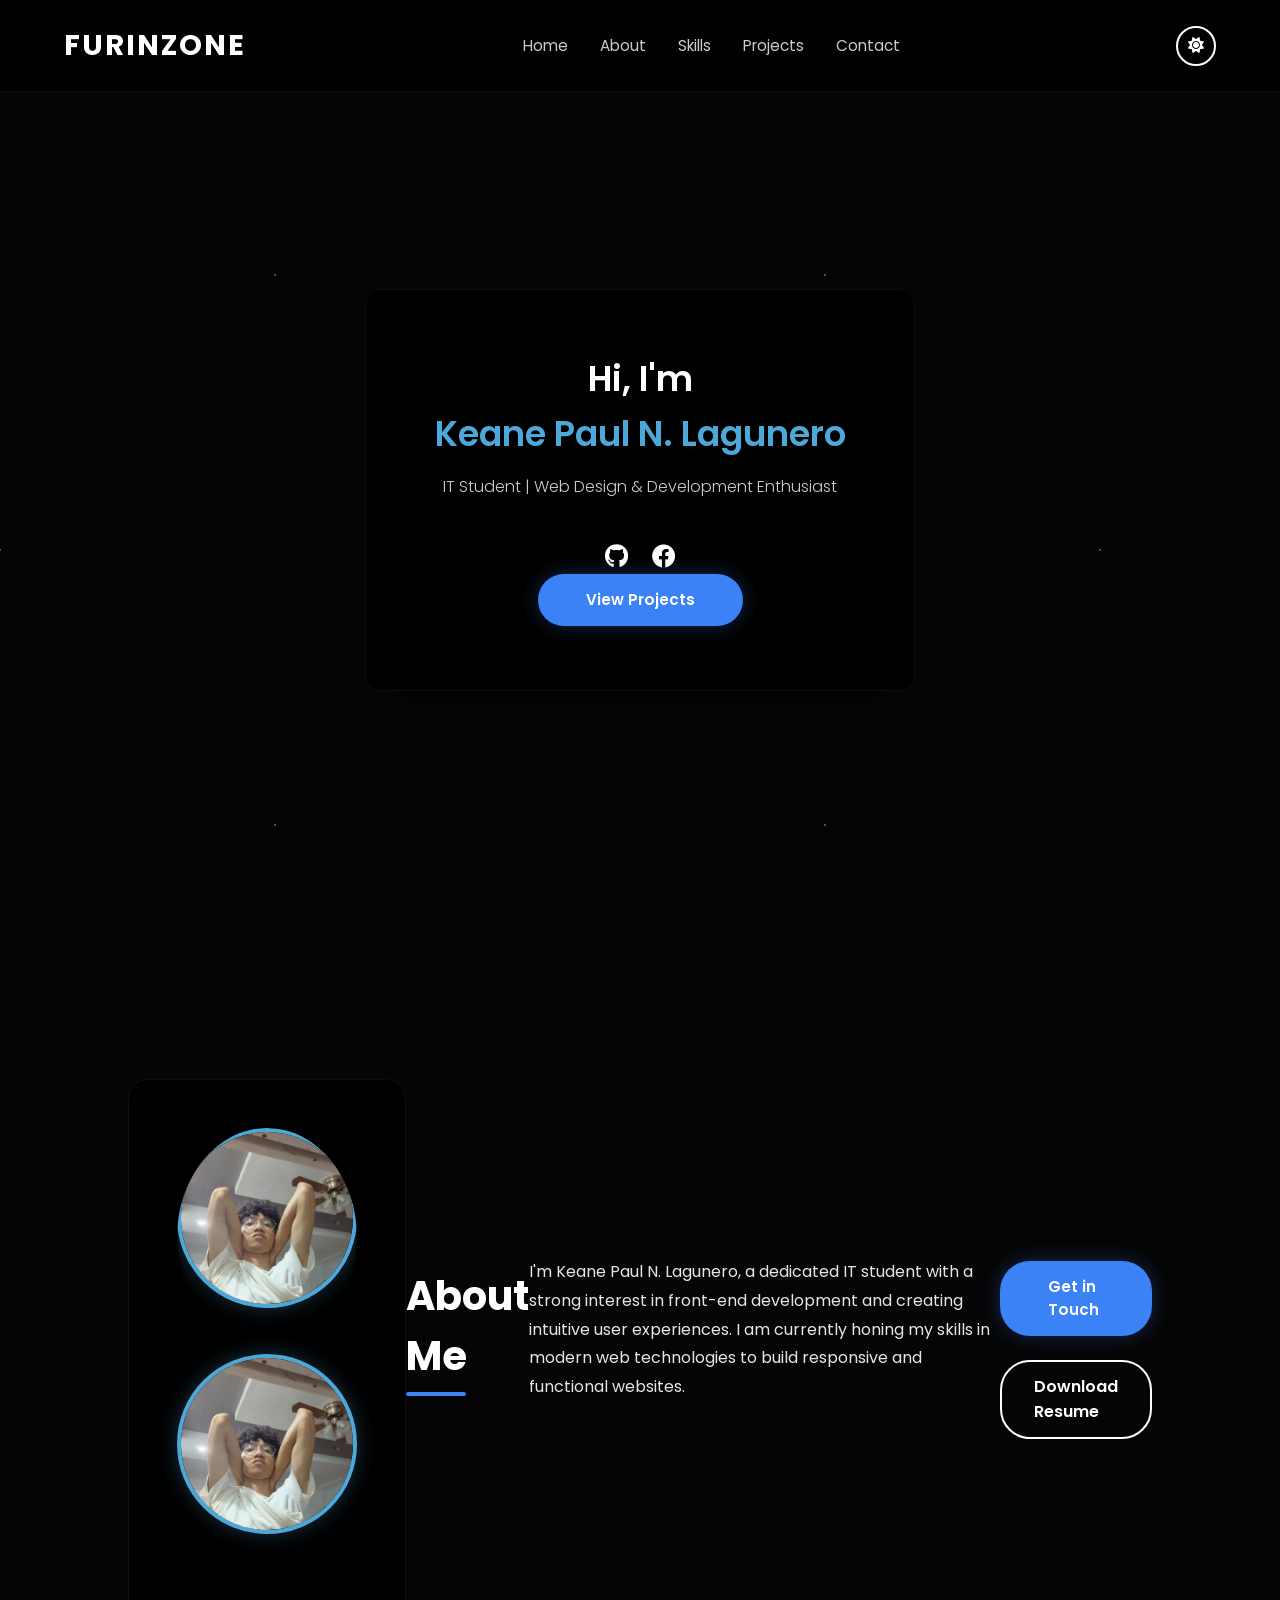
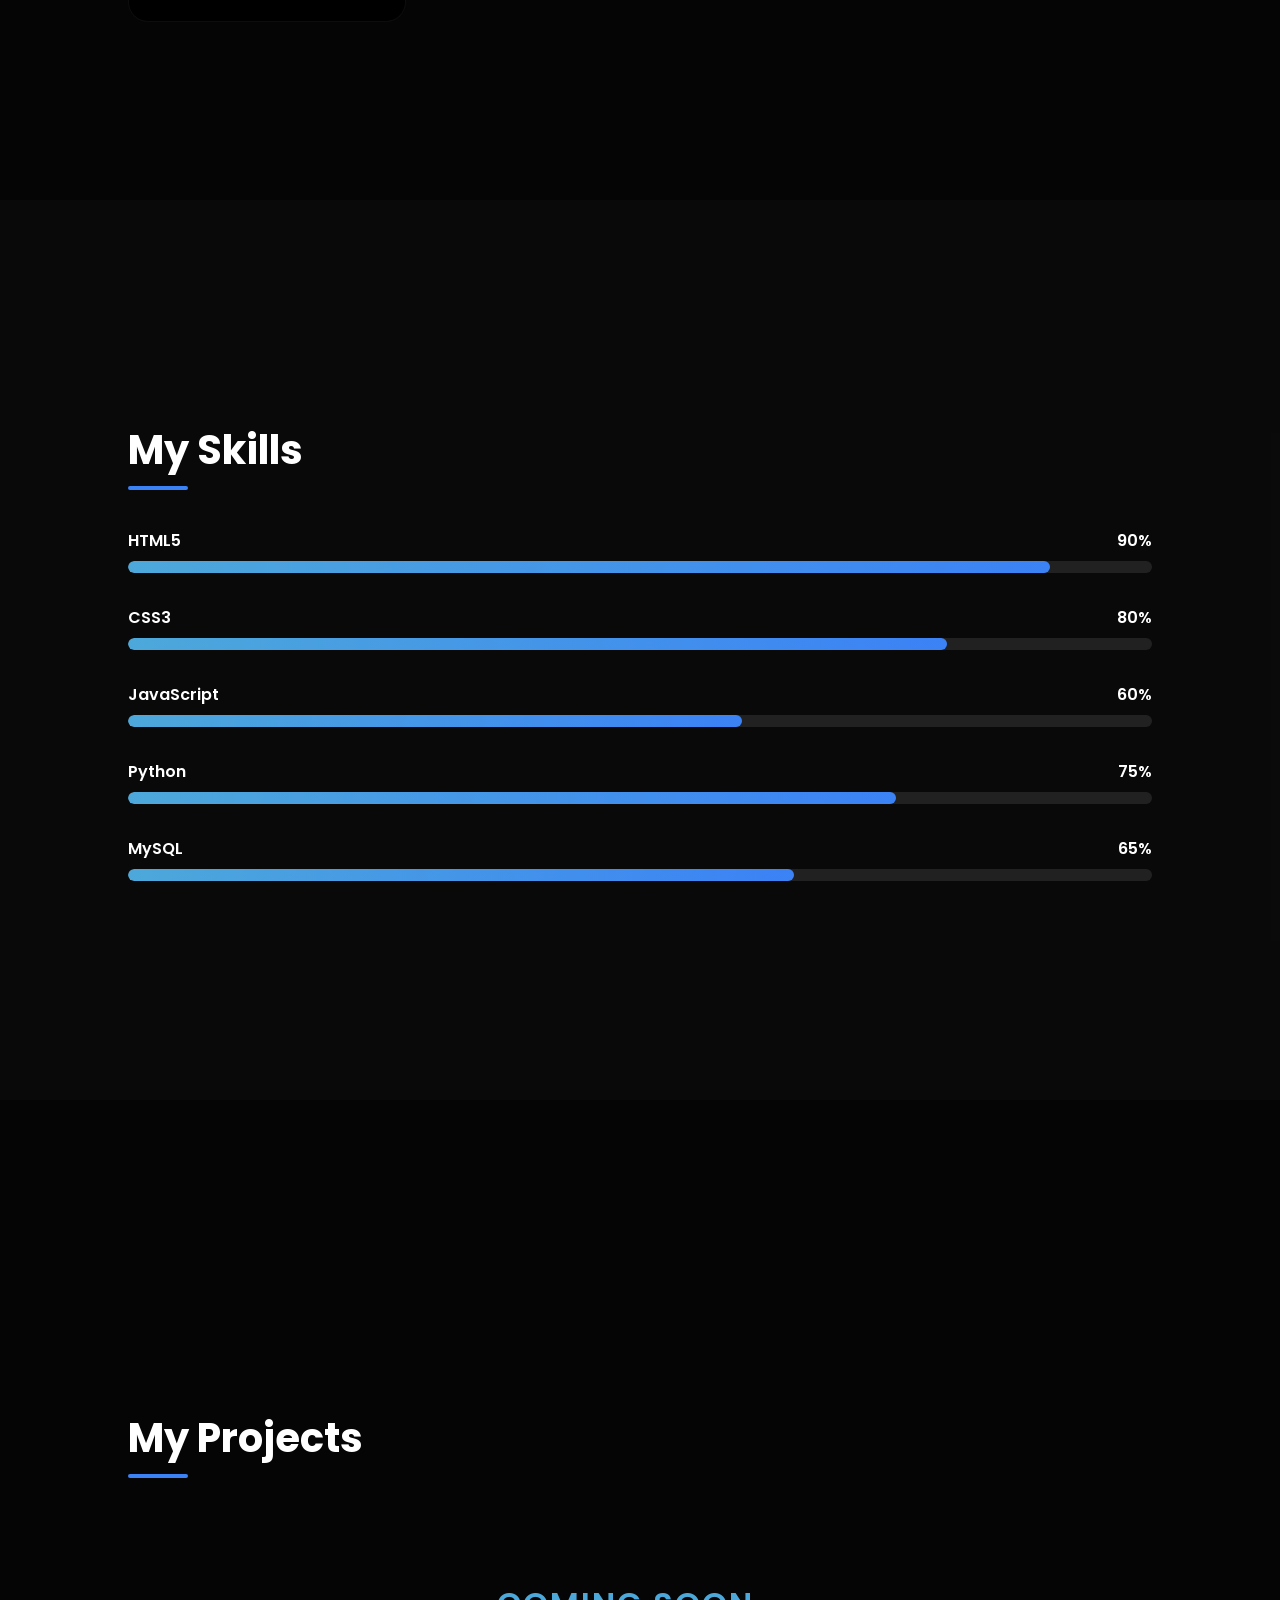
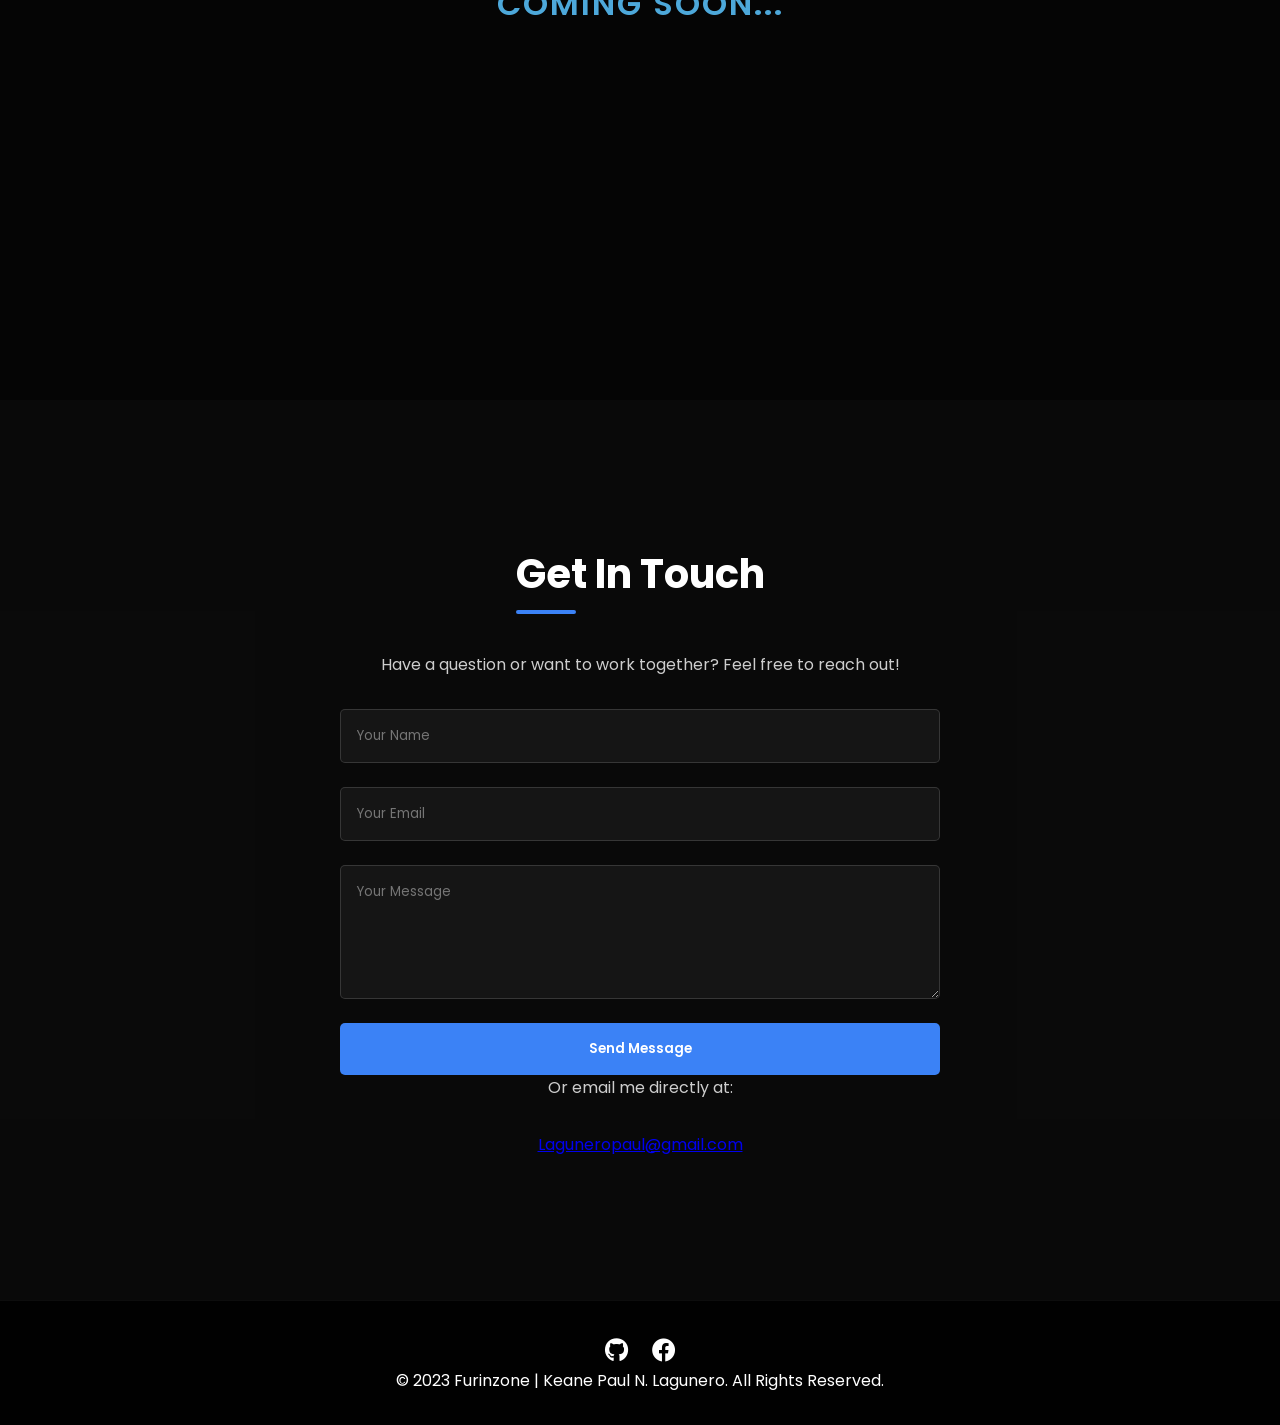
==== commit d5ac6a6f: "initial commit" ====
--- a/index.html
+++ b/index.html
@@ -14,7 +14,7 @@
 
 <!-- Navigation Bar -->
 <nav class="navbar">
-    <div class="logo">Furinzone</div>
+    <a href="#home" class="logo">Furinzone</a>
     <ul class="nav-links">
         <li><a href="#home">Home</a></li>
         <li><a href="#about">About</a></li>
@@ -46,7 +46,15 @@
 <!-- SECTION 2: ABOUT -->
 <section id="about" class="section-style">
     <div class="about-container">
+        <!-- Updated Profile Image Wrapper -->
         <div class="profile-img-wrapper">
+            <a href="resume.pdf" class="profile-link" download title="Download Resume">
+                <img src="images/profile.jpg" alt="Keane Paul N. Lagunero" class="about-profile-img">
+                <div class="profile-overlay">
+                    <i class="fas fa-arrow-down"></i>
+                </div>
+            </a>
+        </div>
             <!-- CHANGE THE IMAGE SRC HERE -->
             <img src="images/profile.jpg" alt="Keane Paul N. Lagunero" class="about-profile-img">
         </div>
@@ -56,7 +64,7 @@
         </p>
         <div class="about-btns">
             <a href="#contact" class="btn-view">Get in Touch</a>
-            <a href="#" class="btn-outline">Download Resume</a>
+            <a href="resume.pdf" class="btn-outline" download>Download Resume</a>
         </div>
     </div>
 </section>
--- a/style.css
+++ b/style.css
@@ -328,4 +328,52 @@
 @media (max-width: 768px) {
     .nav-links { display: none; }
     .hero-card { width: 90%; padding: 2rem; }
+}
+
+/* --- Profile Image Hover Effect --- */
+.profile-link {
+    position: relative;
+    display: inline-block;
+    border-radius: 50%;
+    overflow: hidden; /* Ensures overlay doesn't spill outside circle */
+    cursor: pointer;
+}
+
+.profile-overlay {
+    position: absolute;
+    top: 0;
+    left: 0;
+    width: 100%;
+    height: 100%;
+    background-color: rgba(0, 0, 0, 0.7); /* Dark transparent background */
+    display: flex;
+    justify-content: center;
+    align-items: center;
+    opacity: 0; /* Hidden by default */
+    transition: opacity 0.3s ease;
+    border-radius: 50%;
+}
+
+.profile-overlay i {
+    color: #fff;
+    font-size: 2.5rem;
+    animation: bounce 2s infinite; /* Bouncing animation */
+}
+
+/* Show overlay on hover */
+.profile-link:hover .profile-overlay {
+    opacity: 1;
+}
+
+/* Bouncing Arrow Animation */
+@keyframes bounce {
+    0%, 20%, 50%, 80%, 100% {
+        transform: translateY(0);
+    }
+    40% {
+        transform: translateY(-15px);
+    }
+    60% {
+        transform: translateY(-7px);
+    }
 }
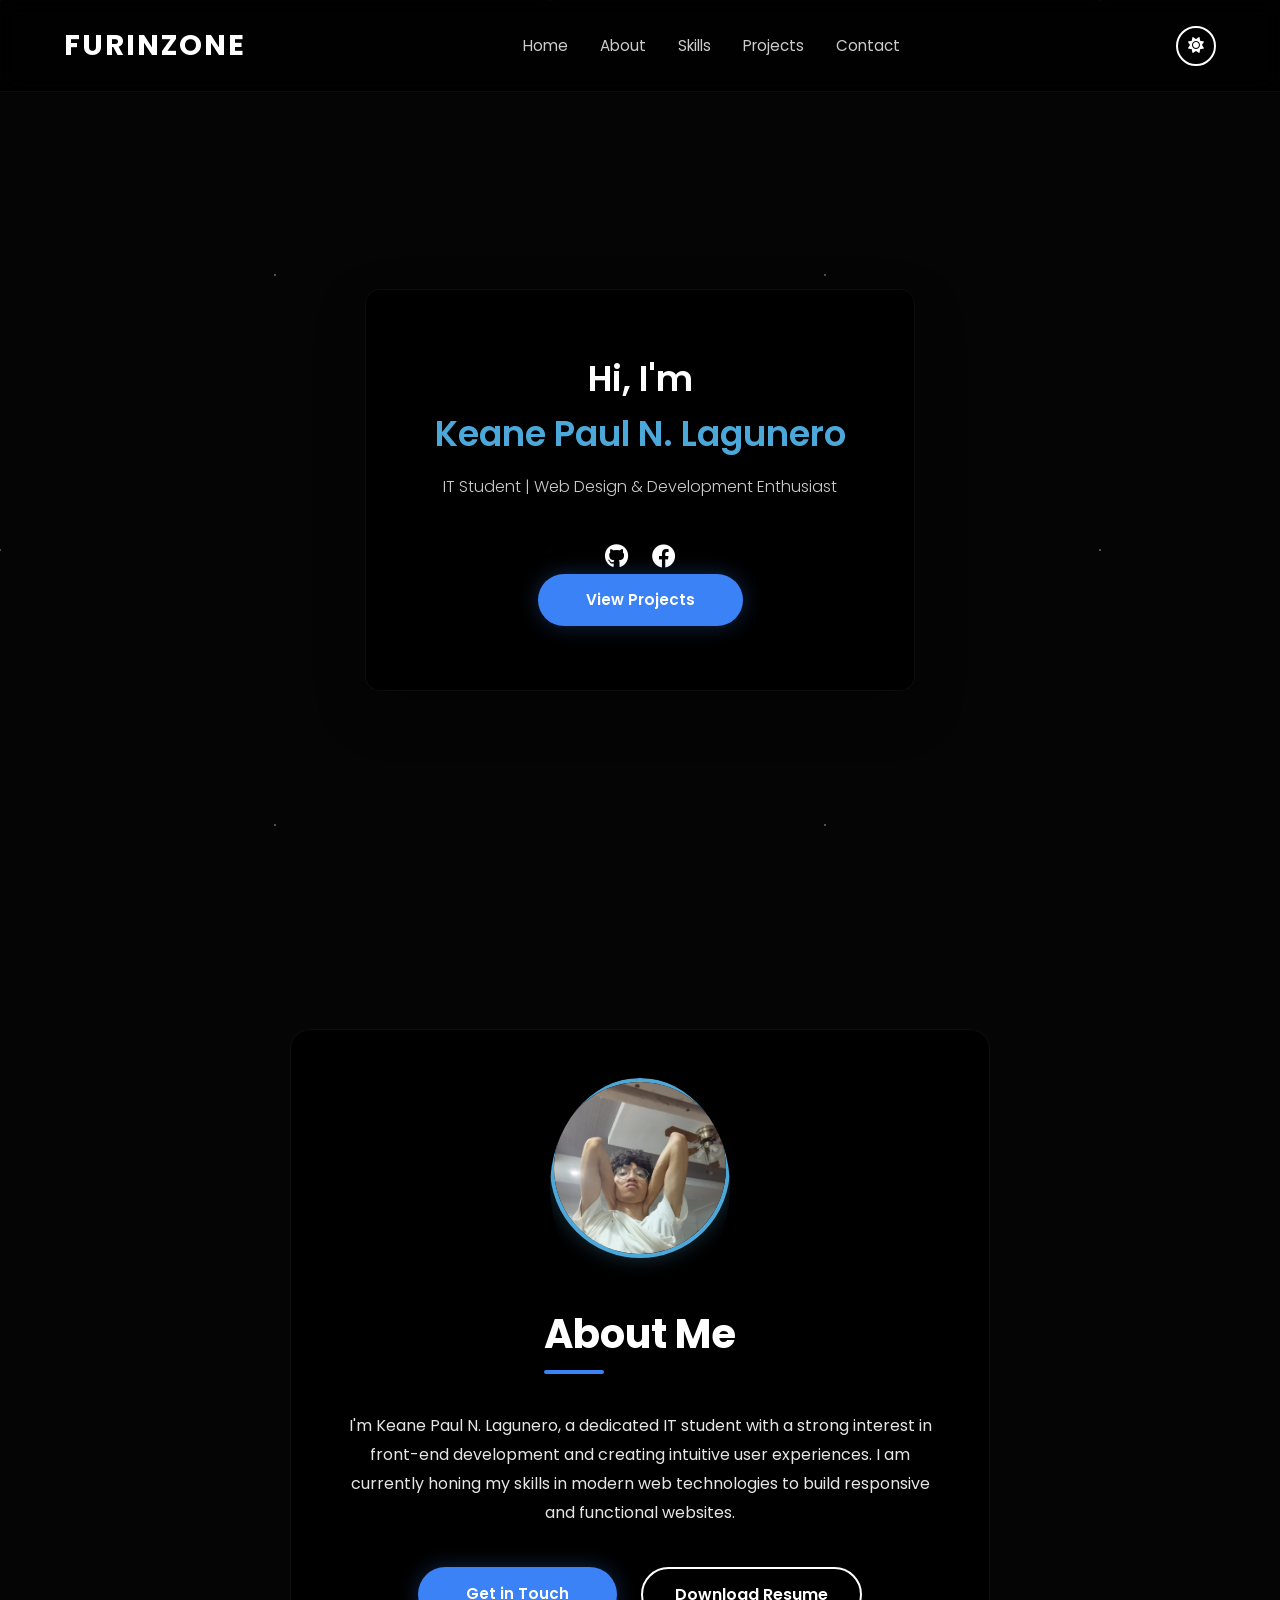
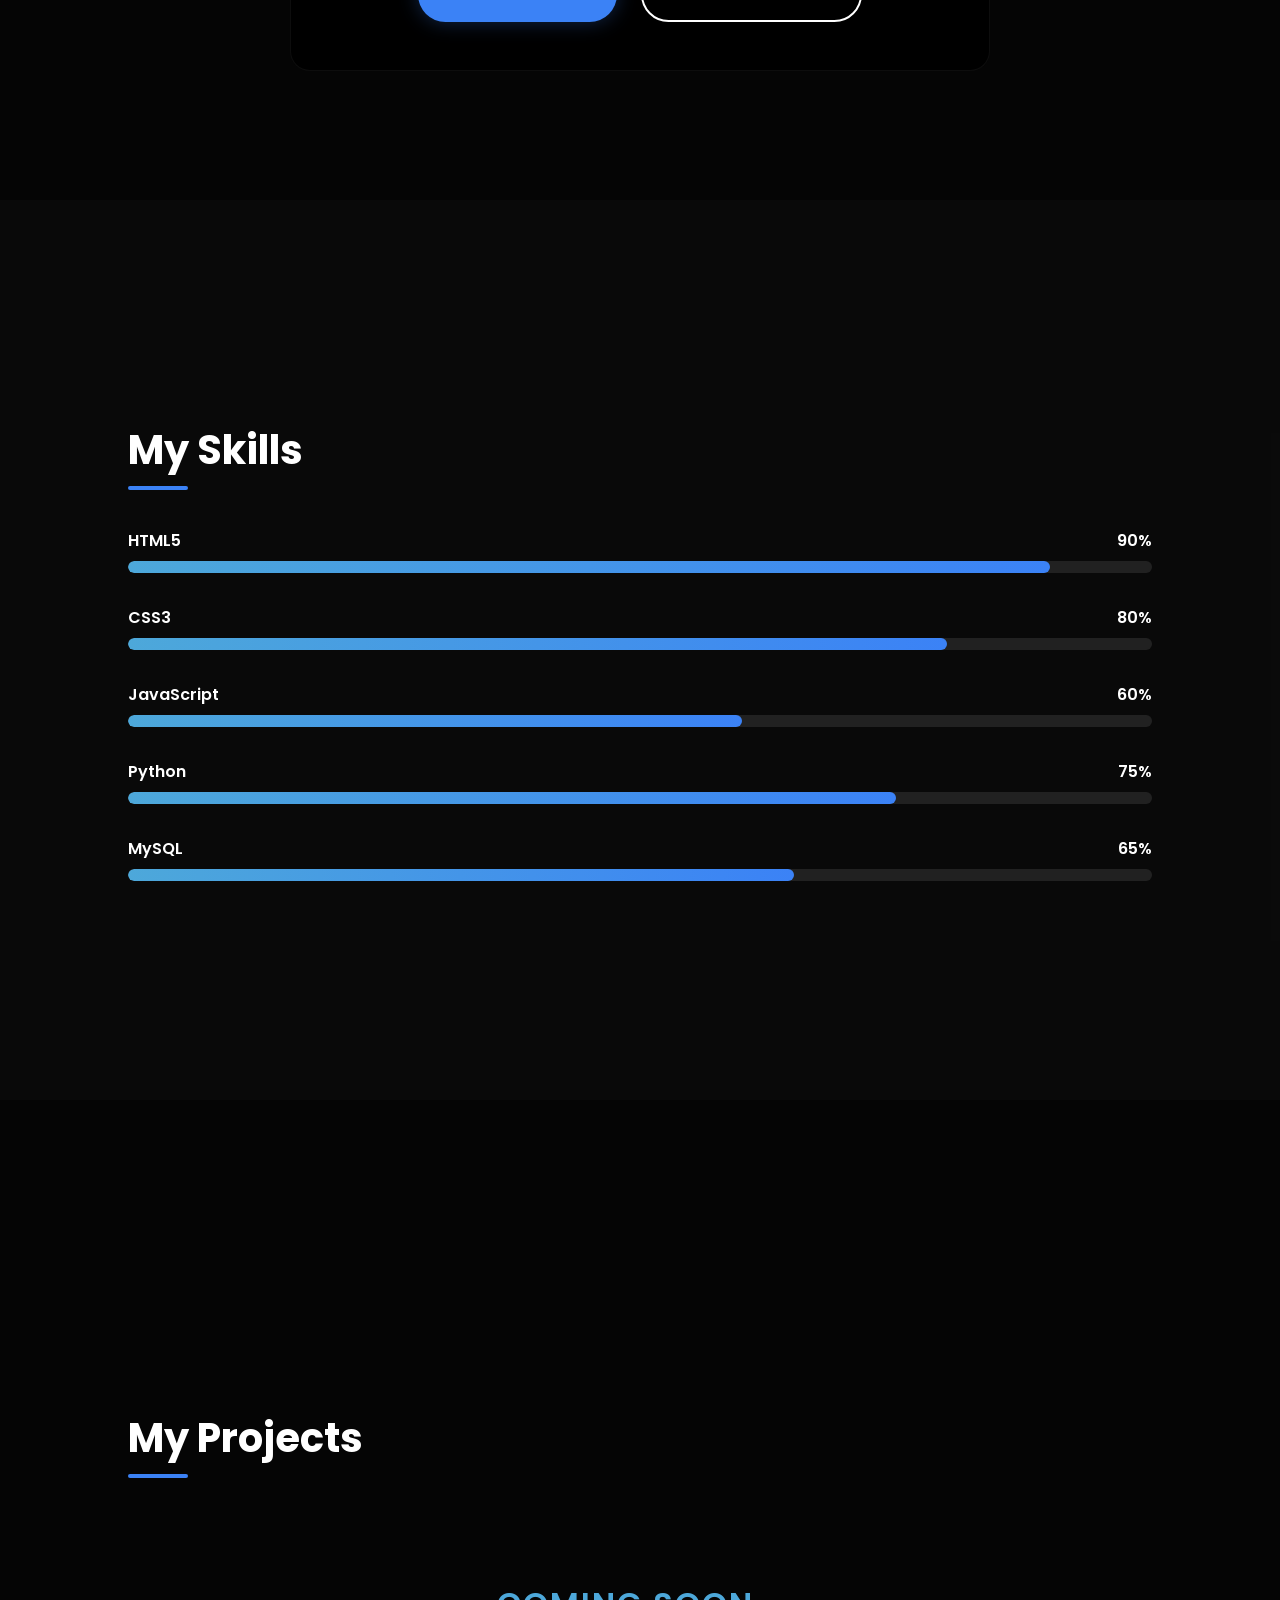
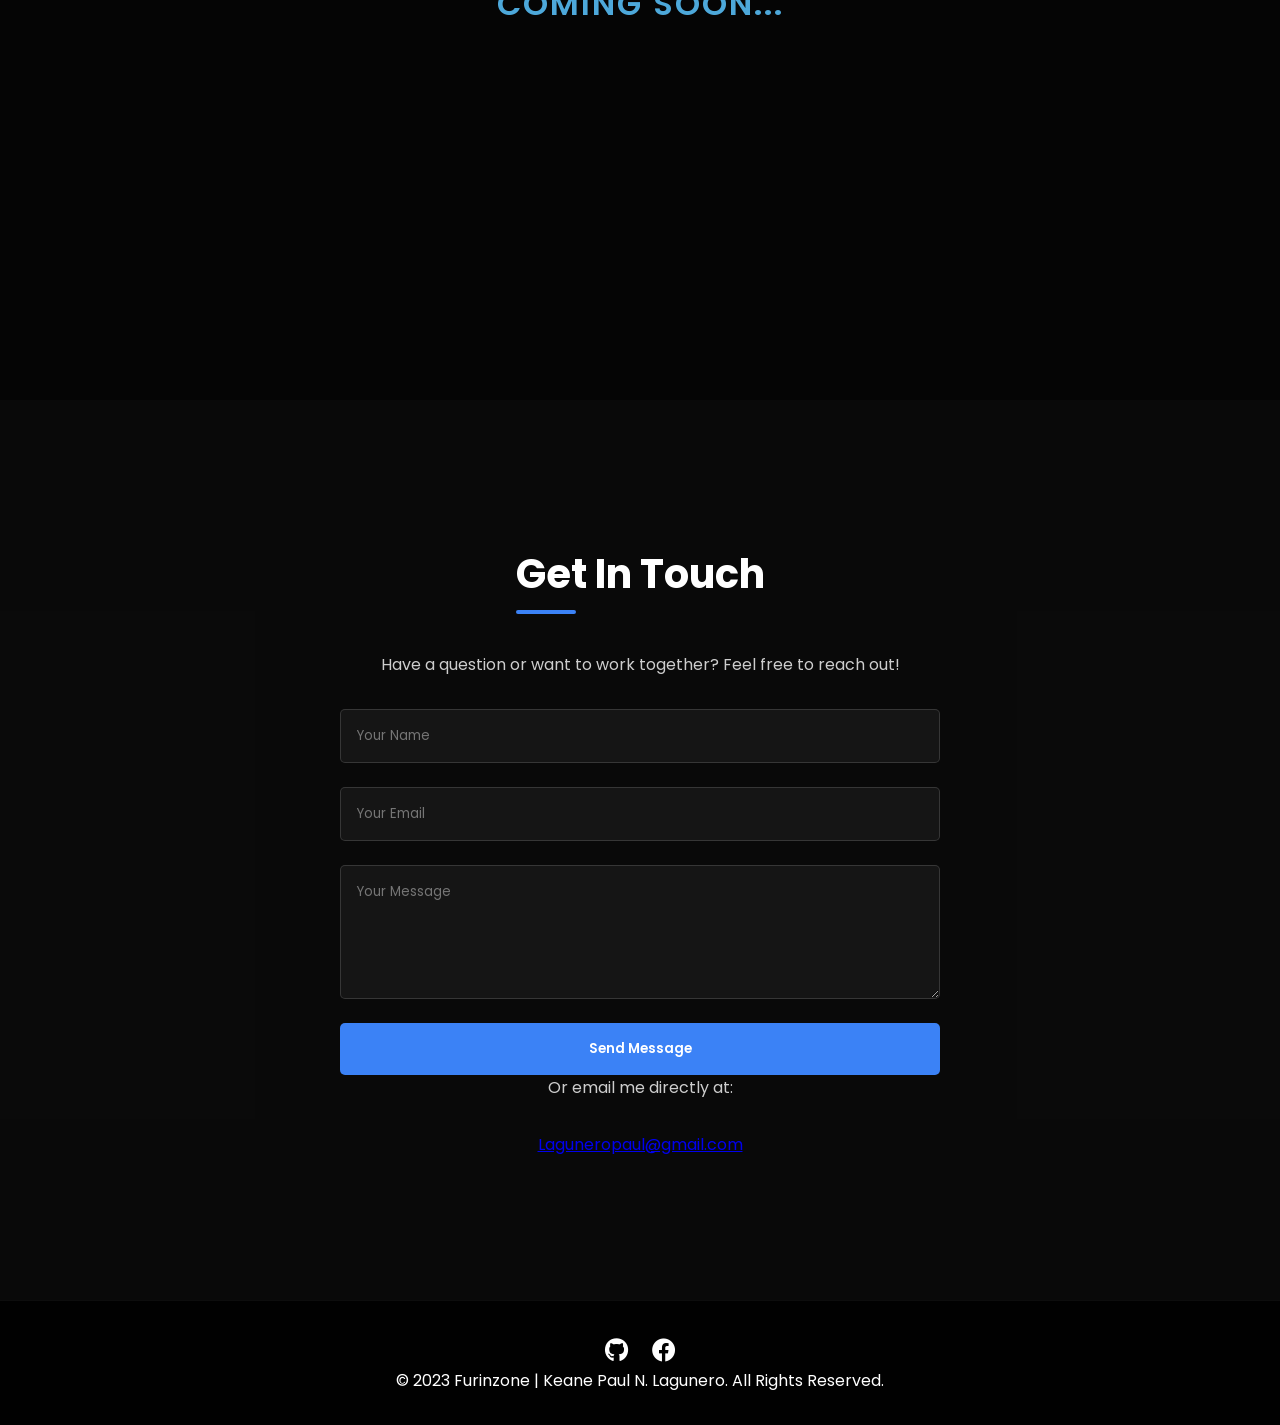
==== commit bcea4d83: "initial commit" ====
--- a/index.html
+++ b/index.html
@@ -47,16 +47,14 @@
 <section id="about" class="section-style">
     <div class="about-container">
         <!-- Updated Profile Image Wrapper -->
+        <!-- Updated Profile Image Wrapper -->
         <div class="profile-img-wrapper">
-            <a href="resume.pdf" class="profile-link" download title="Download Resume">
+            <a href="resume.pdf" class="profile-link" target="_blank" title="View Resume">
                 <img src="images/profile.jpg" alt="Keane Paul N. Lagunero" class="about-profile-img">
                 <div class="profile-overlay">
-                    <i class="fas fa-arrow-down"></i>
+                    <i class="fas fa-hand-pointer"></i>
                 </div>
             </a>
-        </div>
-            <!-- CHANGE THE IMAGE SRC HERE -->
-            <img src="images/profile.jpg" alt="Keane Paul N. Lagunero" class="about-profile-img">
         </div>
         <h2 class="section-title">About Me</h2>
         <p class="about-desc">
--- a/style.css
+++ b/style.css
@@ -335,7 +335,7 @@
     position: relative;
     display: inline-block;
     border-radius: 50%;
-    overflow: hidden; /* Ensures overlay doesn't spill outside circle */
+    overflow: hidden;
     cursor: pointer;
 }
 
@@ -345,7 +345,7 @@
     left: 0;
     width: 100%;
     height: 100%;
-    background-color: rgba(0, 0, 0, 0.7); /* Dark transparent background */
+    background-color: rgba(0, 0, 0, 0.6); /* Dark shade */
     display: flex;
     justify-content: center;
     align-items: center;
@@ -356,8 +356,8 @@
 
 .profile-overlay i {
     color: #fff;
-    font-size: 2.5rem;
-    animation: bounce 2s infinite; /* Bouncing animation */
+    font-size: 3rem;
+    animation: tap 1.5s infinite; /* Tapping animation */
 }
 
 /* Show overlay on hover */
@@ -365,15 +365,12 @@
     opacity: 1;
 }
 
-/* Bouncing Arrow Animation */
-@keyframes bounce {
-    0%, 20%, 50%, 80%, 100% {
-        transform: translateY(0);
+/* Tapping Animation */
+@keyframes tap {
+    0%, 100% {
+        transform: scale(1); /* Normal size */
     }
-    40% {
-        transform: translateY(-15px);
-    }
-    60% {
-        transform: translateY(-7px);
+    50% {
+        transform: scale(0.9); /* Shrinks slightly like a press */
     }
 }
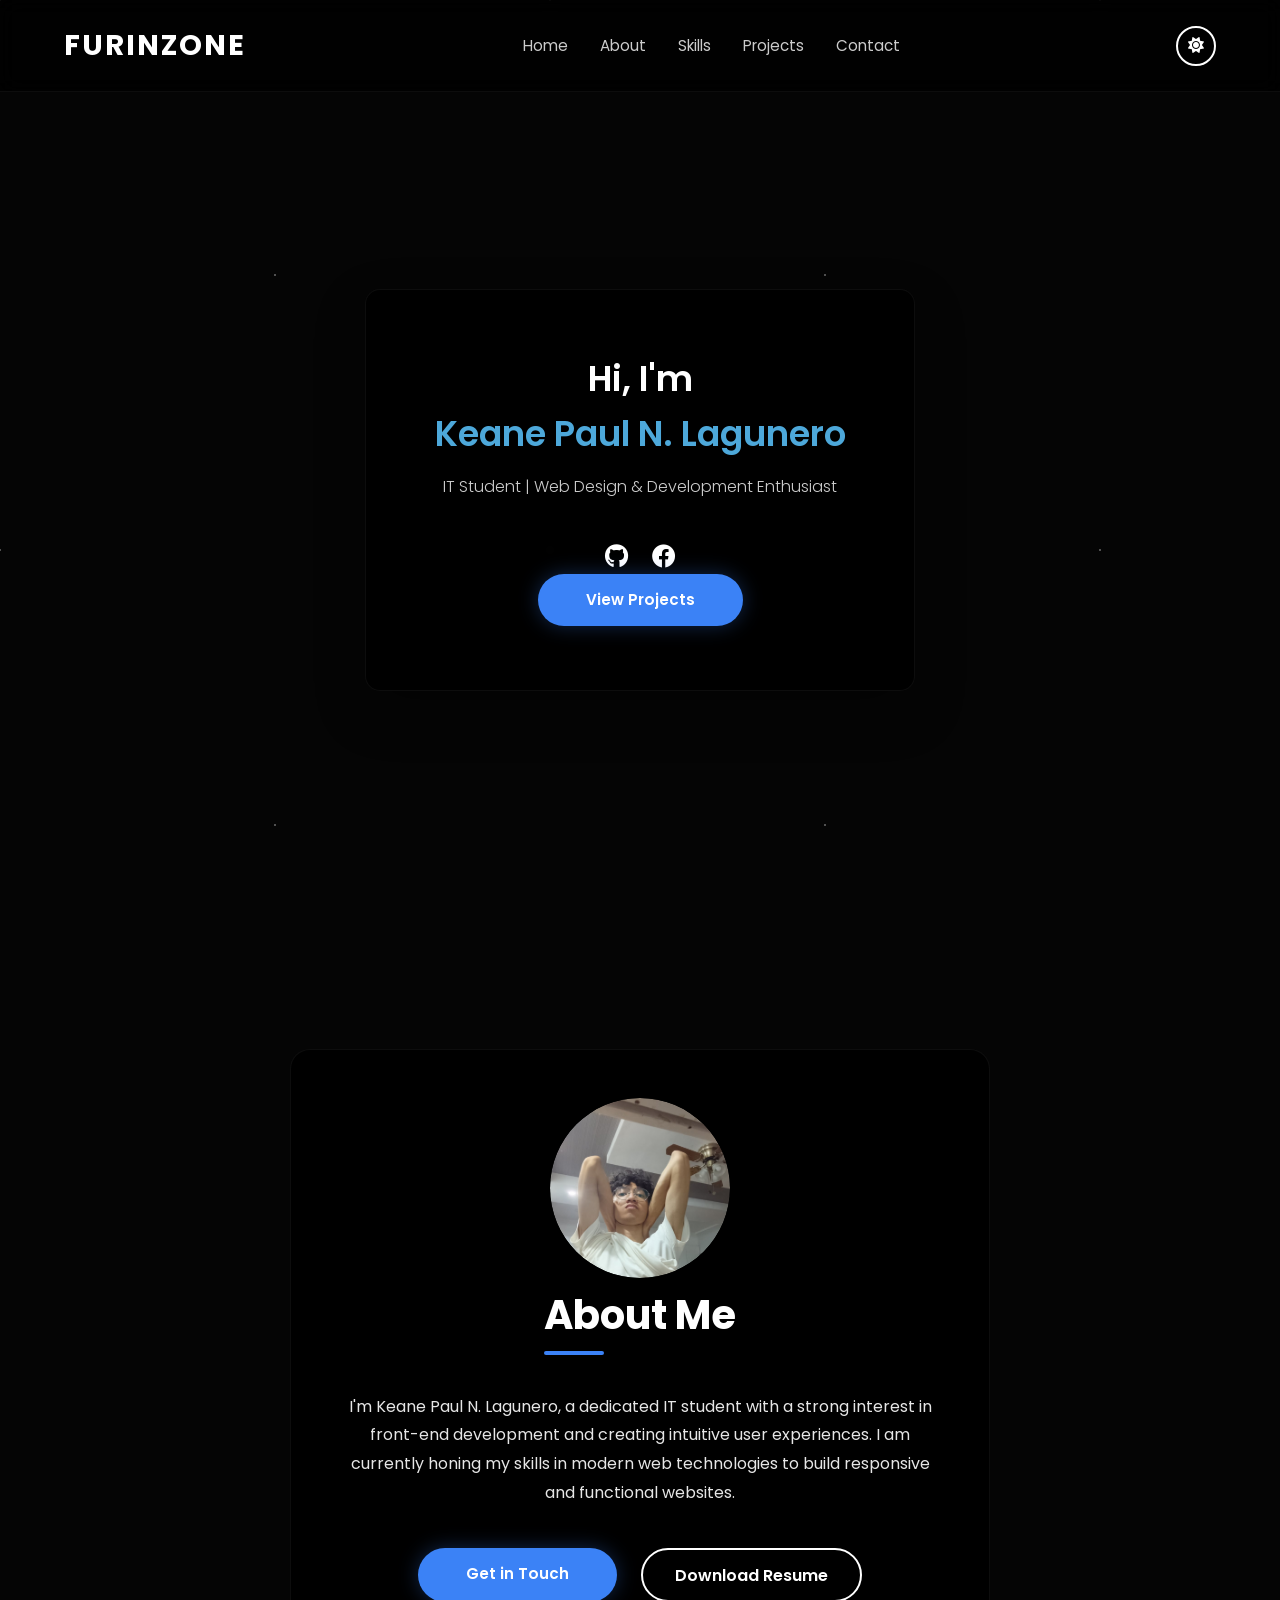
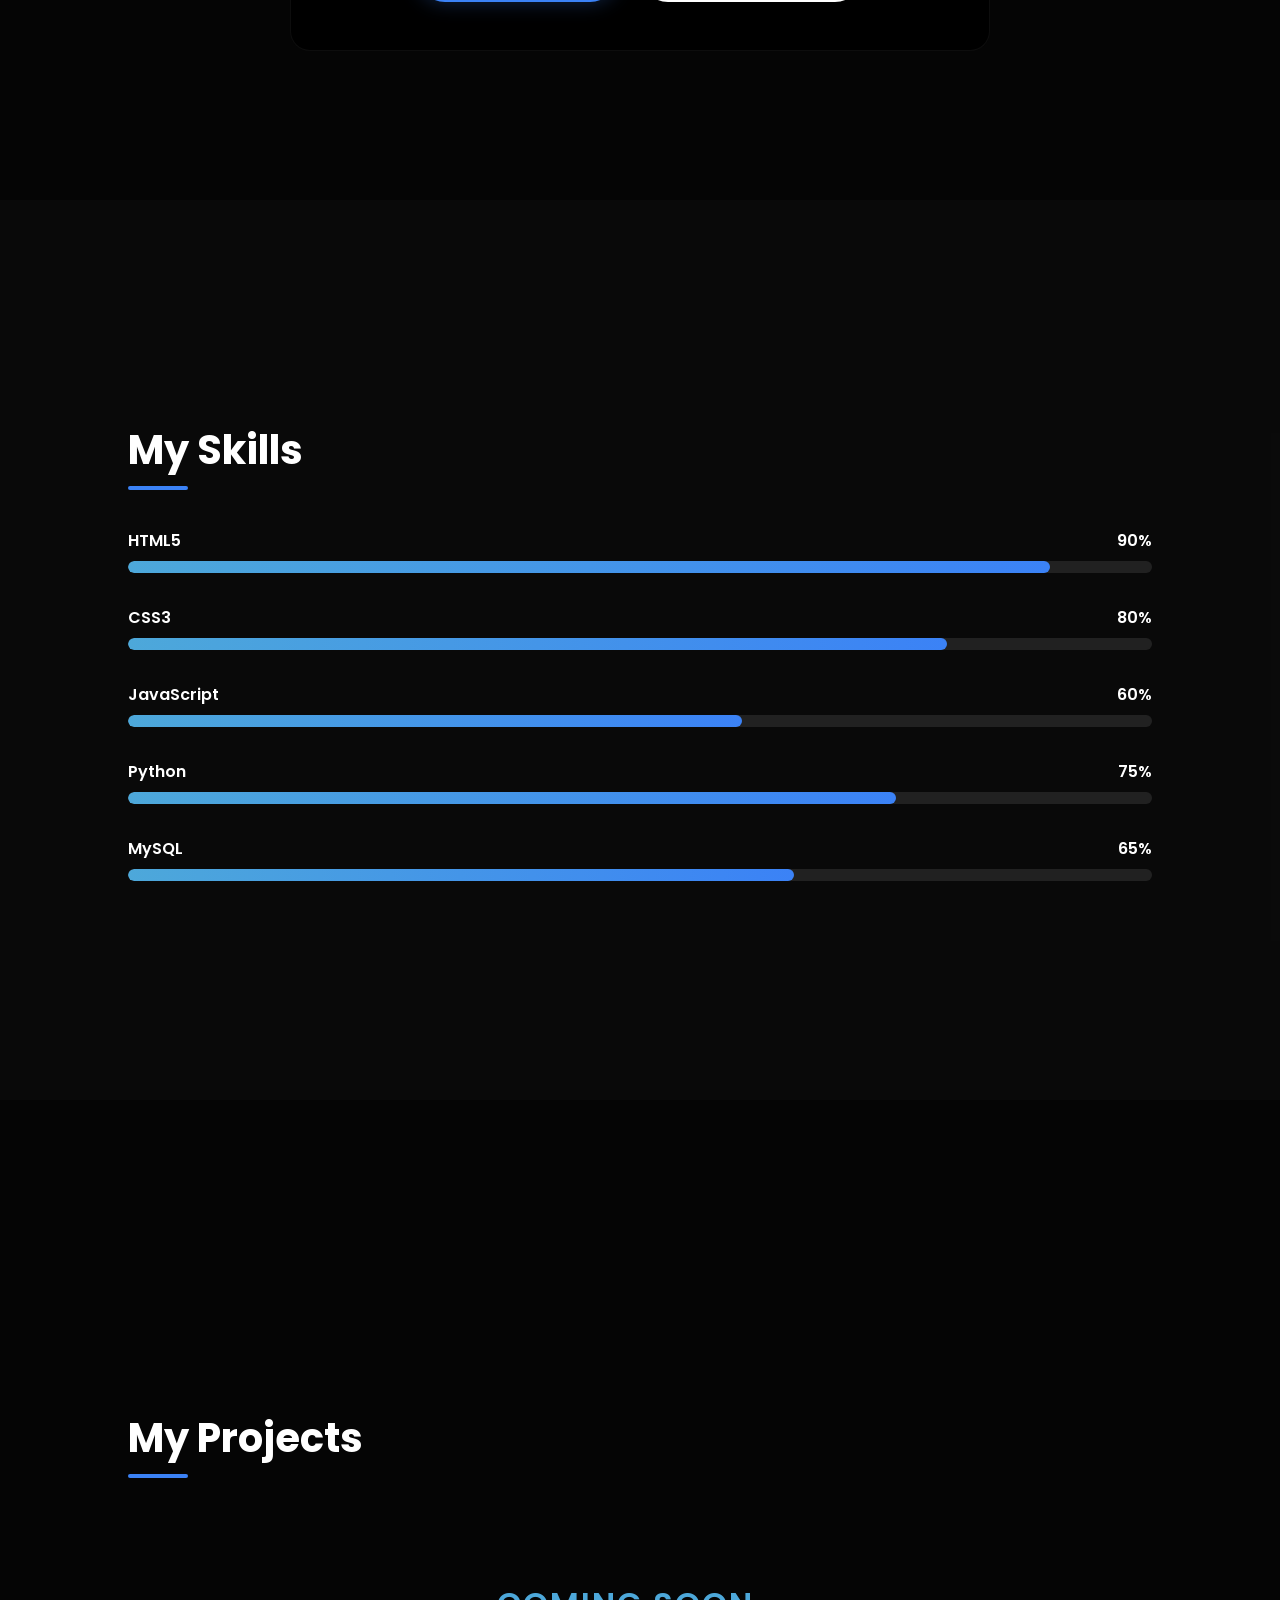
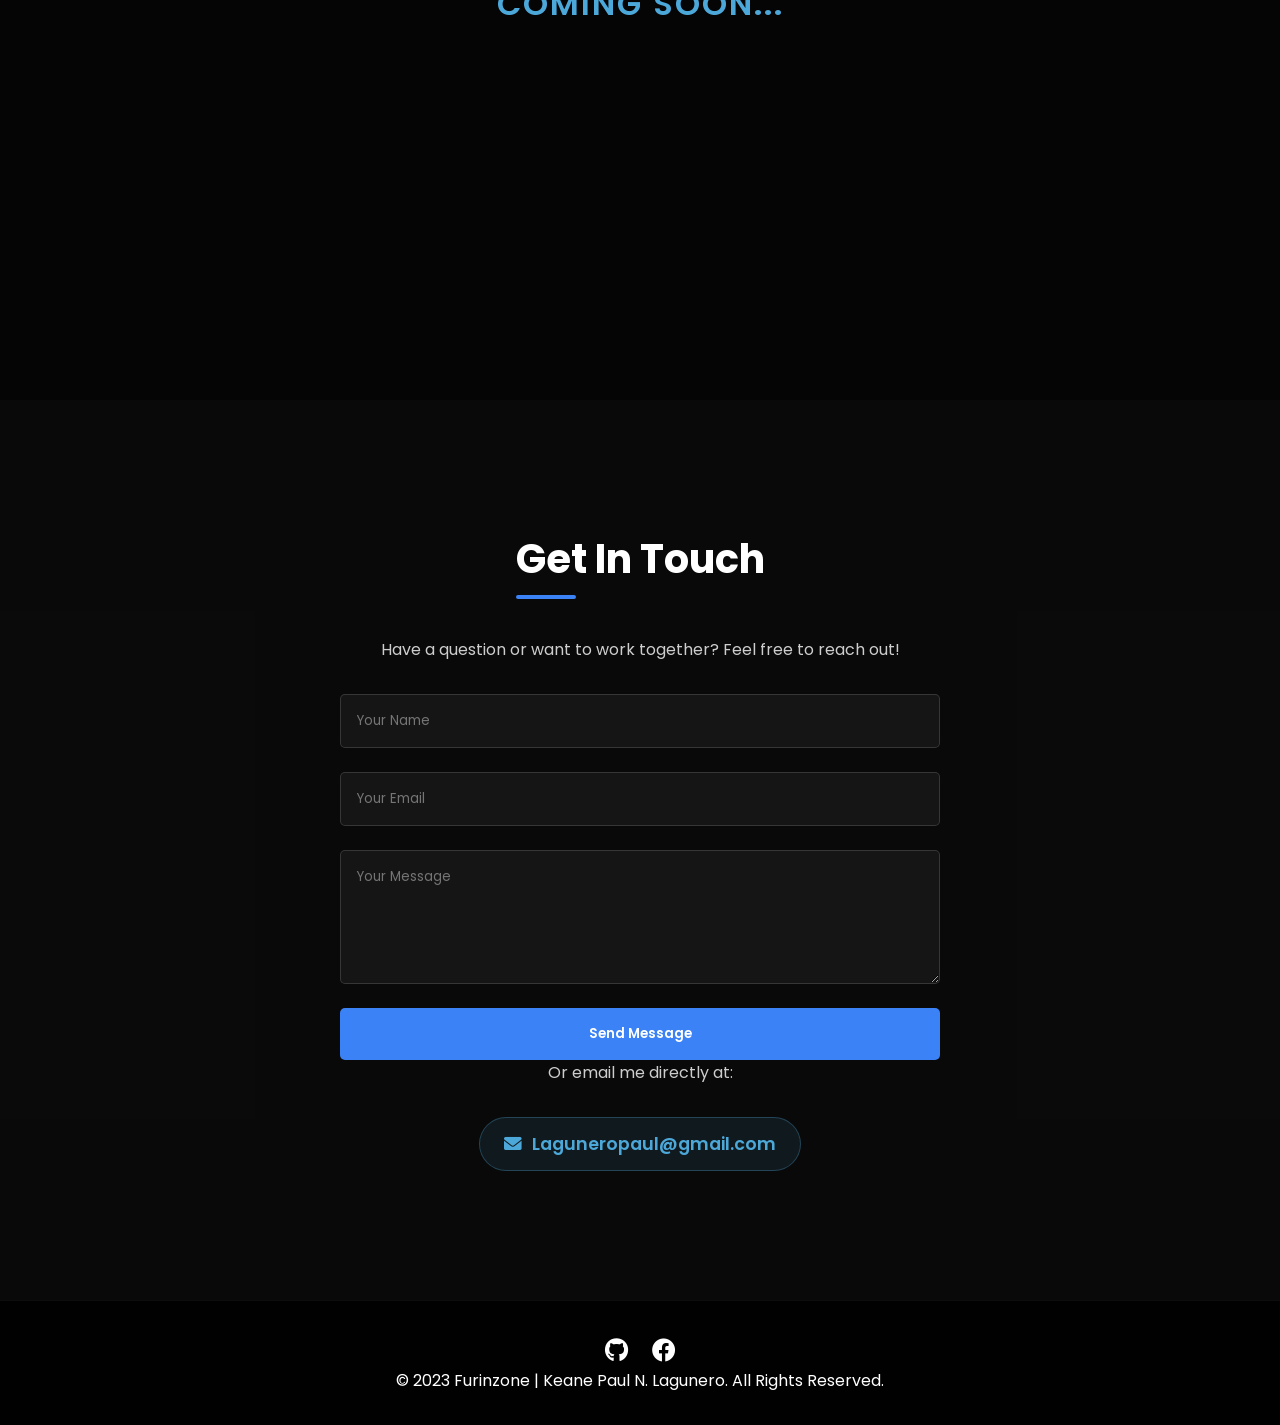
==== commit 0759cbf8: "initial commit" ====
--- a/index.html
+++ b/index.html
@@ -155,7 +155,9 @@
         </form>
         <div class="direct-contact">
             <p>Or email me directly at:</p>
-            <a href="mailto:Laguneropaul@gmail.com" class="email-link">Laguneropaul@gmail.com</a>
+            <a href="https://mail.google.com/mail/?view=cm&fs=1&to=Laguneropaul@gmail.com" target="_blank" class="email-link">
+                <i class="fas fa-envelope"></i> Laguneropaul@gmail.com
+            </a>
         </div>
     </div>
 </section>
--- a/style.css
+++ b/style.css
@@ -242,9 +242,8 @@
     height: 180px;
     border-radius: 50%;
     object-fit: cover;
-    border: 4px solid var(--accent-color);
-    box-shadow: 0 0 20px rgba(77, 168, 218, 0.3);
-    margin-bottom: 2rem;
+    display: block; /* ADD THIS - Removes the gap at the bottom */
+    /* ... keep other styles ... */
 }
 
 .about-desc {
@@ -337,6 +336,8 @@
     border-radius: 50%;
     overflow: hidden;
     cursor: pointer;
+    width: 180px;  /* ADD THIS */
+    height: 180px; /* ADD THIS */
 }
 
 .profile-overlay {
@@ -373,4 +374,27 @@
     50% {
         transform: scale(0.9); /* Shrinks slightly like a press */
     }
+}
+
+.email-link {
+    display: inline-flex; /* Aligns icon and text perfectly */
+    align-items: center;
+    gap: 10px; /* Space between icon and text */
+    background-color: rgba(77, 168, 218, 0.1); /* Subtle blue background */
+    color: var(--accent-color);
+    padding: 0.8rem 1.5rem;
+    border-radius: 50px; /* Pill shape */
+    border: 1px solid rgba(77, 168, 218, 0.3);
+    text-decoration: none;
+    font-weight: 600;
+    font-size: 1.1rem;
+    transition: 0.3s ease;
+}
+
+.email-link:hover {
+    background-color: var(--accent-color); /* Fills with blue */
+    color: #fff; /* Text turns white */
+    border-color: var(--accent-color);
+    transform: translateY(-3px); /* Lifts up slightly */
+    box-shadow: 0 5px 15px rgba(77, 168, 218, 0.3); /* Glow effect */
 }
